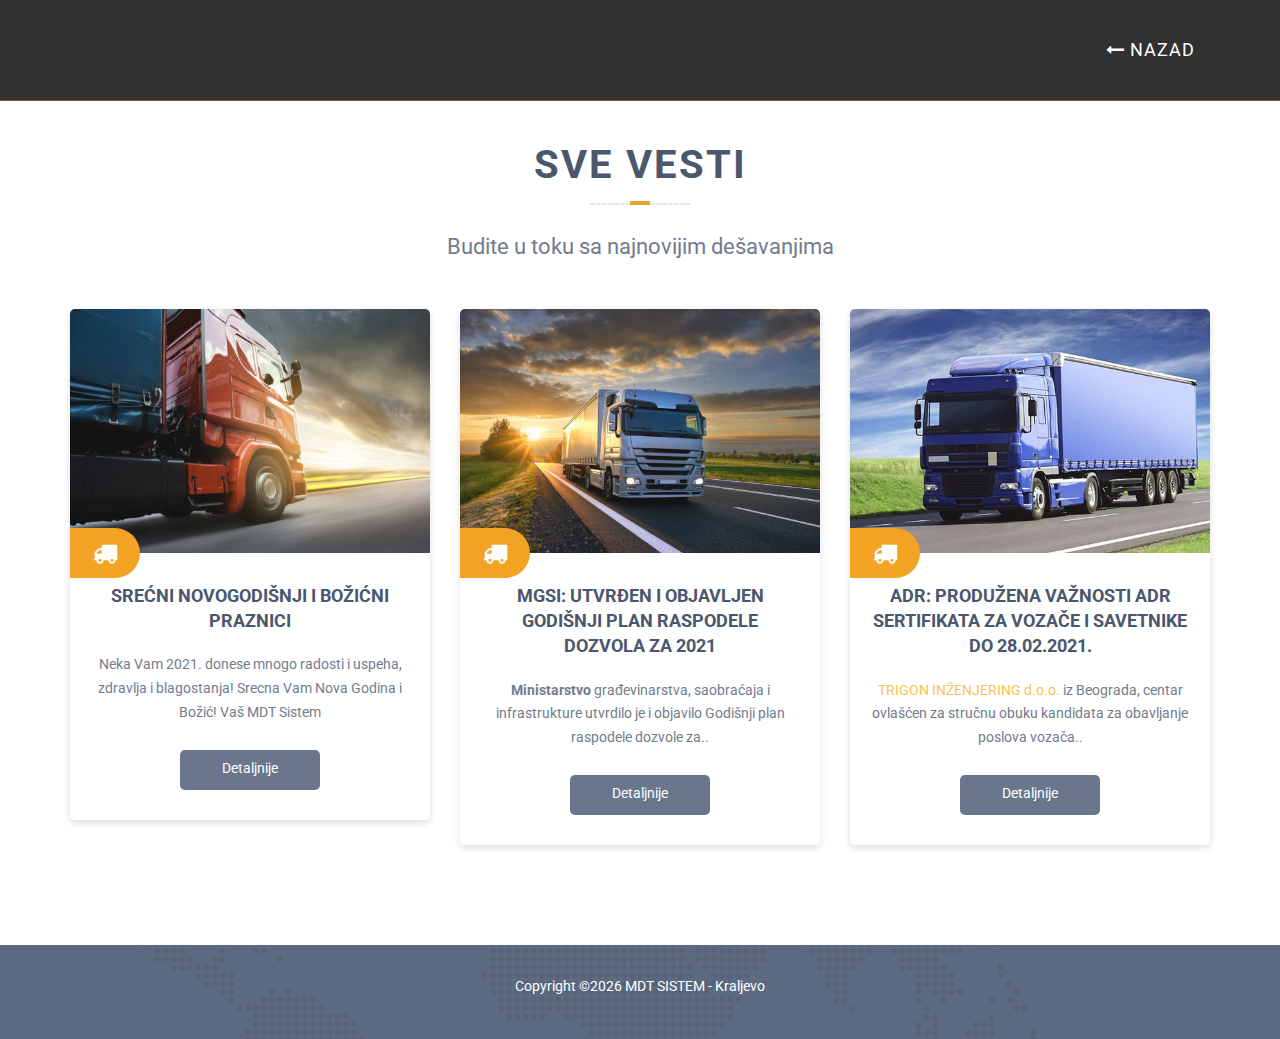
==== all-news.html @ e89e220d "Zezanje sa vestima" ====
<!doctype html>
<!--[if lt IE 7]>      <html class="no-js lt-ie9 lt-ie8 lt-ie7" lang=""> <![endif]-->
<!--[if IE 7]>         <html class="no-js lt-ie9 lt-ie8" lang=""> <![endif]-->
<!--[if IE 8]>         <html class="no-js lt-ie9" lang=""> <![endif]-->
<!--[if gt IE 8]><!-->
<html class="no-js" lang="en">
<!--<![endif]-->

<head>
    <!--====== USEFULL META ======-->
    <meta charset="UTF-8">
    <meta http-equiv="X-UA-Compatible" content="IE=edge">
    <meta name="viewport" content="width=device-width, initial-scale=1">
    <meta name="description" content="Transportation & Agency Template is a simple Smooth transportation and Agency Based Template" />
    <meta name="keywords" content="Portfolio, Agency, Onepage, Html, Business, Blog, Parallax" />

    <!--====== TITLE TAG ======-->
    <title>Carries HTML5 Business Template</title>

    <!--====== FAVICON ICON =======-->
    <link rel="shortcut icon" type="image/ico" href="img/favicon.png" />

    <!--====== STYLESHEETS ======-->
    <link rel="stylesheet" href="css/normalize.css">
    <link rel="stylesheet" href="css/animate.css">
    <link rel="stylesheet" href="css/stellarnav.min.css">
    <link rel="stylesheet" href="css/owl.carousel.css">
    <link href="css/bootstrap.min.css" rel="stylesheet">
    <link href="css/font-awesome.min.css" rel="stylesheet">

    <!--====== MAIN STYLESHEETS ======-->
    <link href="style.css" rel="stylesheet">
    <link href="css/responsive.css" rel="stylesheet">

    <script src="js/vendor/modernizr-2.8.3.min.js"></script>
    <!--[if lt IE 9]>
        <script src="//oss.maxcdn.com/html5shiv/3.7.2/html5shiv.min.js"></script>
        <script src="//oss.maxcdn.com/respond/1.4.2/respond.min.js"></script>
        <![endif]-->
</head>

<body class="single-page">

    <!--[if lt IE 8]>
        <p class="browserupgrade">You are using an <strong>outdated</strong> browser. Please <a href="http://browsehappy.com/">upgrade your browser</a> to improve your experience.</p>
    <![endif]-->

    <!--- PRELOADER -->
    <div class="preeloader">
        <div class="preloader-spinner"></div>
    </div>

    <!--SCROLL TO TOP-->
    <a href="#home" class="scrolltotop"><i class="fa fa-long-arrow-up"></i></a>

    <!--START TOP AREA-->
    <header class="top-area-blog single-page" id="home">
        <!-- <div class="top-area-bg" data-stellar-background-ratio="0.6"></div> -->
        <div class="header-top-area">
            <div class="top-area-bg-gallery" data-stellar-background-ratio="0.6"></div>
        <div class="header-top-area">
            <!--MAINMENU AREA-->
            <div class="mainmenu-area-gallery" id="mainmenu-area">
                <div class="mainmenu-area-bg"></div>
                <nav class="navbar">
                    <div class="container">
                        
                        <div id="main-nav" class="">
                            <ul id="nav" class="nav navbar-nav">
                                
                                <li><a href="index.html#blog"><i class="fa fa-long-arrow-left"></i> Nazad</a>
                                    
                                </li>
                            </ul>
                        </div>
                    </div>
                </nav>
            </div>
            <!--END MAINMENU AREA END-->
        </div>
            
        </div>
        
    </header>
    <!--END TOP AREA-->

    <section id="blog" class="blog-area section-padding">
        <div class="container">
            <div class="row">
                <div class="col-md-6 col-lg-6 col-md-offset-3 col-lg-offset-3 col-sm-12 col-xs-12">
                    <div class="area-title text-center wow fadeIn">
                        <h2>SVE VESTI</h2>
                        <p class="medium-font-size">Budite u toku sa najnovijim dešavanjima</p>
                    </div>
                </div>
            </div>
            <div class="row">
                <div class="col-md-4 col-lg-4 col-sm-6 col-xs-12">
                    <div class="single-blog wow fadeInUp" data-wow-delay="0.2s">
                        <div class="blog-image">
                            <img src="img/blog/kartica-1.jpg" alt="">
                        </div>
                        <div class="blog-details text-center">
                            <div class="blog-meta"><a href="#"><i class="fa fa-truck"></i></a></div>
                            <h3><a href="news1.html">Srećni Novogodišnji i Božićni praznici</a></h3>
                            <p>Neka Vam 2021. donese mnogo radosti i uspeha, zdravlja i blagostanja! Srecna Vam Nova Godina i Božić! Vaš MDT Sistem</p>
                            <a href="news1.html" class="read-more">Detaljnije</a>
                        </div>
                    </div>
                </div>
                <div class="col-md-4 col-lg-4 col-sm-6 col-xs-12">
                    <div class="single-blog wow fadeInUp" data-wow-delay="0.3s">
                        <div class="blog-image">
                            <img src="img/blog/kartica-2.jpg" alt="">
                        </div>
                        <div class="blog-details text-center">
                            <div class="blog-meta"><a href="#"><i class="fa fa-truck"></i></a></div>
                            <h3><a href="news2.html">MGSI: UTVRĐEN I OBJAVLJEN GODIŠNJI PLAN RASPODELE DOZVOLA ZA 2021</a></h3>
                            <p><b>Ministarstvo</b>
                            građevinarstva, saobraćaja i infrastrukture utvrdilo je i objavilo Godišnji plan raspodele dozvole za..</p>
                            <a href="news2.html" class="read-more">Detaljnije</a>
                        </div>
                    </div>
                </div>
                <div class="col-md-4 col-lg-4 col-sm-12 col-xs-12">
                    <div class="single-blog wow fadeInUp" data-wow-delay="0.4s">
                        <div class="blog-image">
                            <img src="img/blog/blog_3.jpg" alt="">
                        </div>
                        <div class="blog-details text-center">
                            <div class="blog-meta"><a href="#"><i class="fa fa-truck"></i></a></div>
                            <h3><a href="news3.html">ADR: PRODUŽENA VAŽNOSTI ADR SERTIFIKATA ZA VOZAČE I SAVETNIKE DO 28.02.2021.</a></h3>
                            <p><p><a href="https://www.trigoning.rs/?page=novosti" style="color: #f8c045;">TRIGON INŽENJERING d.o.o.</a> iz Beograda, centar ovlašćen za stručnu obuku kandidata 
                            za obavljanje poslova vozača..</p>
                            <a href="news3.html" class="read-more">Detaljnije</a>
                        </div>
                    </div>
                </div>
            </div>

        </div>
    </section>

    <!--FOOTER AREA-->
    <div class="footer-area dark-bg">
        <div class="footer-area-bg"></div>
        
        <div class="footer-copyright-area">
            <div class="container">
                <div class="row">
                    <div class="col-md-12 col-lg-12 col-sm-12 col-xs-12">
                        <div class="text-center">
                            <!-- Link back to Colorlib can't be removed. Template is licensed under CC BY 3.0. -->
                            <p>Copyright &copy;<script>document.write(new Date().getFullYear());</script> MDT SISTEM - Kraljevo</p>
                            <!-- Link back to Colorlib can't be removed. Template is licensed under CC BY 3.0. -->
                        </div>
                    </div>
                    
                </div>
            </div>
        </div>
    </div>
    <!--FOOER AREA END-->

    <!--====== SCRIPTS JS ======-->
    <script src="js/vendor/jquery-1.12.4.min.js"></script>
    <script src="js/vendor/bootstrap.min.js"></script>

    <!--====== PLUGINS JS ======-->
    <script src="js/vendor/jquery.easing.1.3.js"></script>
    <script src="js/vendor/jquery-migrate-1.2.1.min.js"></script>
    <script src="js/vendor/jquery.appear.js"></script>
    <script src="js/owl.carousel.min.js"></script>
    <script src="js/stellar.js"></script>
    <script src="js/wow.min.js"></script>
    <script src="js/stellarnav.min.js"></script>
    <script src="js/contact-form.js"></script>
    <script src="js/jquery.sticky.js"></script>

    <!--===== ACTIVE JS=====-->
    <script src="js/main.js"></script>
</body>

</html>
---- css/stellarnav.min.css ----
.stellarnav,.stellarnav li{position:relative;line-height:normal}.stellarnav{width:100%;z-index:9900}.stellarnav ul{margin:0;padding:0;text-align:center}.stellarnav li{list-style:none;display:block;margin:0;padding:0;vertical-align:middle}.stellarnav li a{padding:15px;display:block;text-decoration:none;color:#777;font-size:inherit;font-family:inherit;box-sizing:border-box;-webkit-transition:all .3s ease-out;-moz-transition:all .3s ease-out;transition:all .3s ease-out}.stellarnav>ul>li{display:inline-block}.stellarnav>ul>li>a{padding:20px 40px}.stellarnav ul ul{top:auto;width:220px;position:absolute;z-index:9900;text-align:left;display:none;background:#ddd}.stellarnav li li{display:block}.stellarnav ul ul ul{top:0;left:220px}.stellarnav>ul>li:hover>ul>li:hover>ul{opacity:1;visibility:visible;top:0}.stellarnav>ul>li.drop-left>ul{right:0}.stellarnav li.drop-left ul ul{left:auto;right:220px}.stellarnav.light,.stellarnav.light ul ul{background:rgba(255,255,255,1)}.stellarnav.light li a{color:#000}.stellarnav.light .call-btn-mobile,.stellarnav.light .close-menu,.stellarnav.light .location-btn-mobile,.stellarnav.light .menu-toggle{color:rgba(0,0,0,1)}.stellarnav.dark,.stellarnav.dark ul ul{background:rgba(0,0,0,1)}.stellarnav.dark li a{color:#FFF}.stellarnav.dark .call-btn-mobile,.stellarnav.dark .close-menu,.stellarnav.dark .location-btn-mobile,.stellarnav.dark .menu-toggle{color:rgba(255,255,255,1)}.stellarnav.fixed{position:fixed;width:100%;top:0;left:0;z-index:9999}body.stellarnav-noscroll-x{overflow-x:hidden}.stellarnav li.has-sub>a:after{content:'\f0d7';font-family:FontAwesome;margin-left:10px}.stellarnav li li.has-sub>a:after{content:'\f0da';font-family:FontAwesome;margin-left:10px}.stellarnav li.drop-left li.has-sub>a:after{float:left;content:'\f0d9';font-family:FontAwesome;margin-right:10px}.stellarnav.hide-arrows li li.has-sub>a:after,.stellarnav.hide-arrows li.drop-left li.has-sub>a:after,.stellarnav.hide-arrows li.has-sub>a:after{display:none}.stellarnav .dd-toggle{display:none;position:absolute;top:0;right:0;padding:0;width:48px;height:48px;text-align:center;z-index:9999;border:0}.stellarnav .dd-toggle i{position:absolute;margin:auto;top:33%;left:0;right:0;-webkit-transition:transform .3s ease-out;-moz-transition:transform .3s ease-out;transition:transform .3s ease-out}.stellarnav.mobile>ul>li>a.dd-toggle{padding:0}.stellarnav li.call-btn-mobile,.stellarnav li.location-btn-mobile{display:none}.stellarnav li.open>a.dd-toggle i{-webkit-transform:rotate(135deg);-ms-transform:rotate(135deg);-o-transform:rotate(135deg);transform:rotate(135deg)}.stellarnav .call-btn-mobile,.stellarnav .close-menu,.stellarnav .location-btn-mobile,.stellarnav .menu-toggle{display:none;text-transform:uppercase;text-decoration:none;color:#777;padding:15px;box-sizing:border-box}.stellarnav .full{width:100%}.stellarnav .half{width:50%}.stellarnav .third{width:33%;text-align:center}.stellarnav .location-btn-mobile.third{text-align:center}.stellarnav .location-btn-mobile.half{text-align:right}.stellarnav.light .half,.stellarnav.light .third{border-left:1px solid rgba(0,0,0,.15)}.stellarnav.light.left .half,.stellarnav.light.left .third,.stellarnav.light.right .half,.stellarnav.light.right .third{border-bottom:1px solid rgba(0,0,0,.15)}.stellarnav.light .half:first-child,.stellarnav.light .third:first-child{border-left:0}.stellarnav.dark .half,.stellarnav.dark .third{border-left:1px solid rgba(255,255,255,.15)}.stellarnav.dark.left .half,.stellarnav.dark.left .third,.stellarnav.dark.right .half,.stellarnav.dark.right .third{border-bottom:1px solid rgba(255,255,255,.15)}.stellarnav.dark.left .menu-toggle,.stellarnav.dark.right .menu-toggle,.stellarnav.light.left .menu-toggle,.stellarnav.light.right .menu-toggle{border-bottom:0}.stellarnav.dark .half:first-child,.stellarnav.dark .third:first-child{border-left:0}.stellarnav.mobile,.stellarnav.mobile.fixed{position:static}.stellarnav.mobile ul{position:relative;display:none;text-align:left;background:rgba(221,221,221,1)}.stellarnav.mobile.active>ul,.stellarnav.mobile>ul>li{display:block}.stellarnav.mobile.active{padding-bottom:0}.stellarnav.mobile>ul>li>a{padding:15px}.stellarnav.mobile ul ul{position:relative;opacity:1;visibility:visible;width:auto;display:none;-moz-transition:none;-webkit-transition:none;-o-transition:color 0 ease-in;transition:none}.stellarnav.mobile ul ul ul{left:auto;top:auto}.stellarnav.mobile li.drop-left ul ul{right:auto}.stellarnav.mobile li a{border-bottom:1px solid rgba(255,255,255,.15)}.stellarnav.mobile li.has-sub a{padding-right:50px}.stellarnav.mobile>ul{border-top:1px solid rgba(255,255,255,.15)}.stellarnav.mobile.light li a{border-bottom:1px solid rgba(0,0,0,.15)}.stellarnav.mobile.light>ul{border-top:1px solid rgba(0,0,0,.15)}.stellarnav.mobile li a.dd-toggle,.stellarnav.mobile.light li a.dd-toggle{border:0}.stellarnav.mobile .call-btn-mobile,.stellarnav.mobile .close-menu,.stellarnav.mobile .dd-toggle,.stellarnav.mobile .location-btn-mobile,.stellarnav.mobile .menu-toggle{display:inline-block}.stellarnav.mobile li.call-btn-mobile{border-right:1px solid rgba(255,255,255,.1);box-sizing:border-box}.stellarnav.mobile li.call-btn-mobile,.stellarnav.mobile li.location-btn-mobile{display:inline-block;width:50%;text-transform:uppercase;text-align:center}.stellarnav.mobile li.call-btn-mobile.full,.stellarnav.mobile li.location-btn-mobile.full{display:block;width:100%;text-transform:uppercase;border-right:0;text-align:left}.stellarnav.mobile li.call-btn-mobile i,.stellarnav.mobile li.location-btn-mobile i{margin-right:5px}.stellarnav.mobile.light ul{background:rgba(255,255,255,1)}.stellarnav.mobile.dark ul{background:rgba(0,0,0,1)}.stellarnav.mobile.dark ul ul{background:rgba(255,255,255,.08)}.stellarnav.mobile.light li.call-btn-mobile{border-right:1px solid rgba(0,0,0,.1)}.stellarnav.mobile.top{position:absolute;width:100%;top:0;left:0;z-index:9999}.stellarnav.mobile li li.has-sub>a:after,.stellarnav.mobile li.drop-left li.has-sub>a:after,.stellarnav.mobile li.has-sub>a:after{display:none}.stellarnav.mobile.left>ul,.stellarnav.mobile.right>ul{position:absolute;top:0;bottom:0;width:100%;max-width:280px;overflow-x:hidden;overflow-y:auto;-webkit-overflow-scrolling:touch}.stellarnav.mobile.right>ul{right:0}.stellarnav.mobile.left .close-menu,.stellarnav.mobile.right .close-menu{display:inline-block;text-align:right}.stellarnav.mobile.left>ul{left:0}.stellarnav.mobile.left .call-btn-mobile.half,.stellarnav.mobile.left .call-btn-mobile.third,.stellarnav.mobile.left .close-menu.half,.stellarnav.mobile.left .close-menu.third,.stellarnav.mobile.left .location-btn-mobile.half,.stellarnav.mobile.left .location-btn-mobile.third,.stellarnav.mobile.right .call-btn-mobile.half,.stellarnav.mobile.right .call-btn-mobile.third,.stellarnav.mobile.right .close-menu.half,.stellarnav.mobile.right .close-menu.third,.stellarnav.mobile.right .location-btn-mobile.half,.stellarnav.mobile.right .location-btn-mobile.third{text-align:center}.stellarnav.mobile.left .menu-toggle.half,.stellarnav.mobile.left .menu-toggle.third,.stellarnav.mobile.right .menu-toggle.half,.stellarnav.mobile.right .menu-toggle.third{text-align:left}.stellarnav.mobile.left .close-menu.third span,.stellarnav.mobile.right .close-menu.third span{display:none}@media only screen and (max-width :768px){.stellarnav{overflow:hidden;display:block}.stellarnav ul{position:relative;display:none}}@media only screen and (max-width :420px){.stellarnav.mobile .call-btn-mobile.third span,.stellarnav.mobile .location-btn-mobile.third span{display:none}}
---- style.css ----
/*--------------------------------------------------------------------------------------
Theme Name: Carries
Theme URI: http://devitfamily.com
Author URI: http://devitfamily.com
Description: 100% Responsive, Highly Customizable, SEO Friendly transportation and Agency Based Template using Twitter Bootstrap Latest, Search Engine Friendly.
Author: OCREATES
Version: 1.0
----------------------------------------------------------------------------------------
   1. BASE CSS
    2. TOP AREA
        2.1. SEARCH AND LANGUAGE
        2.2 MAINMENU AREA
        2.3 WELCOME TEXT AREA
        2.4 WELCOME SLIDER AREA
    3. BLOG AREA
    4. ABOUT AREA
    5. SERVICE AREA
    6. SERVIE BOTTOM AREA
    7. PROMO AREA
    8. PROMO BOTTOM AREA
    9. TESTMONIAL AREA
    10. FOOTER AREA
    11. FAQS AREA
    12. ABOUT DETAILS CONTENT AREA
    13. REPORT AREA
    14. TEAM AERA
    15. SERVICE TWO 
    16. SERVICE THREE
    17. CONTACT AREA
    18. FOOTER AREA
    19. SCROLL TO TOP
    20. WELCOME SLIDER AREA
    21. BLOG PAGE
    22. SERVICE PAGE
    23. 404 ERROR PAGE
----------------------------------------------------------------------------------------*/

/*--------------------
   1. BASE CSS
----------------------*/

@import url('https://fonts.googleapis.com/css?family=Roboto:400,500,500i,700');
.color-1 {
    color: #1a1a1a;
}

.bold {
    font-weight: bold;
}

.alignleft {
    float: left;
    margin-right: 15px;
}

.alignright {
    float: right;
    margin-left: 15px;
}

.aligncenter {
    display: block;
    margin: 0 auto 15px;
}

a {
    -webkit-transition: 0.3s;
    transition: 0.3s;
}

a:focus,
a:hover {
    outline: 0 solid;
    text-decoration: none;
}

ul,
ol {
    margin: 0;
    padding: 0;
    list-style: none;
}

button:focus {
    outline: 0;
}

img {
    max-width: 100%;
    height: auto;
}

h1,
h2,
h3,
h4,
h5,
h6 {
    color: #3c4a62;
    margin: 0 0 15px;
    font-weight: 700;
    line-height: 1.4em;
    text-transform: uppercase;
    position: relative;
}

h2 {
    font-size: 36px;
}

html,
body {
    height: 100%
}

body {
    font-family: 'Roboto', sans-serif;
    font-size: 14px;
    line-height: 1.7em;
    font-weight: 400;
    color: #687284;
}

a:hover,
a:focus {
    text-decoration: none;
    outline: 0;
}

a {
    color: #5d6b82;
}

.fix {
    overflow: hidden;
}

.relative {
    position: relative;
    overflow: hidden;
}

.absulute {
    position: absolute;
}

.v-center {
    position: absolute;
    left: 0;
    top: 50%;
    -webkit-transform: translateY(-50%);
    transform: translateY(-50%);
}

.content-center {
    -webkit-box-align: center;
    -ms-flex-align: center;
    align-items: center;
    display: -webkit-box;
    display: -ms-flexbox;
    display: flex;
    -webkit-box-orient: vertical;
    -webkit-box-direction: normal;
    -ms-flex-direction: column;
    flex-direction: column;
    height: 100%;
    -webkit-box-pack: center;
    -ms-flex-pack: center;
    justify-content: center;
    left: 0;
    position: absolute;
    top: 0;
    width: 100%;
}

.flex-v-center {
    display: -webkit-box;
    display: -ms-flexbox;
    display: flex;
    -webkit-box-align: center;
    -ms-flex-align: center;
    align-items: center;
}

.social-bookmark li {
    display: inline;
}

.social-bookmark li a {
    background: #d7d7d7 none repeat scroll 0 0;
    border-radius: 50%;
    color: #fff;
    display: inline-block;
    font-size: 16px;
    height: 40px;
    margin: 0 2px;
    padding-top: 9px;
    text-align: center;
    width: 40px;
}

.social-bookmark li a:hover {
    background: #f39c12 none repeat scroll 0 0;
    color: #fff;
}

.inline li {
    display: inline;
}

.inline-block li {
    display: inline-block;
    padding: 5px 15px;
}

.navbar-toggle {
    border: 2px solid #f39c12;
    border-radius: 0;
}

.navbar-toggle .icon-bar {
    background: #f39c12 none repeat scroll 0 0;
}

.no-margin {
    margin: 0;
}

.margin-top-small {
    margin-top: 100px;
}

.margin-top-20 {
    margin-top: 20px;
}

.no-padding {
    padding: 0;
}

.border {
    border: 1px solid #ddd;
}

.border-left {
    border-left: 1px solid #ddd;
}

.border-right {
    border-right: 1px solid #ddd;
}

.border-top {
    border-top: 1px solid #ddd;
}

.border-bottom {
    border-bottom: 1px solid #ddd;
}


/* Remove Chrome Input Field's Unwanted Yellow Background Color */

input:-webkit-autofill,
input:-webkit-autofill:hover,
input:-webkit-autofill:focus {
    -webkit-box-shadow: 0 0 0px 1000px white inset !important;
    box-shadow: 0 0 0px 1000px white inset !important;
}

.area-title {
    margin-bottom: 50px;
    position: relative;
}

.area-title h2 {
    display: inline-block;
    font-size: 40px;
    letter-spacing: 2px;
    line-height: 1;
    margin-bottom: 30px;
    padding-bottom: 20px;
    position: relative;
    text-transform: uppercase;
}

.area-title h2::before,
.area-title h2::after {
    background: rgba(0, 0, 0, 0) url("img/title-border.png") repeat scroll 0 0;
    bottom: 0;
    content: "";
    height: 2px;
    left: 50%;
    position: absolute;
    -webkit-transform: translateX(-50%);
    transform: translateX(-50%);
    width: 100px;
}

.area-title h2::after {
    background: #f39c12 none repeat scroll 0 0;
    height: 4px;
    width: 20px;
}

.section-padding {
    padding: 100px 0;
}

.padding-top {
    padding-top: 100px;
}

.padding-bottom {
    padding-bottom: 100px;
}

.padding-100-70 {
    padding-top: 100px;
    padding-bottom: 70px;
}

.padding-100-50 {
    padding-top: 100px;
    padding-bottom: 50px;
}

.gray-bg {
    background: #f7f9fc;
}

.deep-gray-bg {
    background: #eff1ff;
}

.dark-bg {
    background: #5d6b82;
    color: #ffffff;
}

.red-bg {
    background: #f39c12;
    color: #ffffff;
}

.blue-bg {
    background: #0083ff;
    color: #ffffff;
}

.soft-blue-bg {
    background: #7db9e8;
    color: #ffffff;
}

.dark-bg .area-title h2 {
    color: #ffffff;
}

.medium-font-size {
    font-size: 22px;
}

/*--------------------------
    2. TOP AREA
---------------------------*/

.top-area {
    height: 100%;
    position: relative;
    width: 100%;
}

.top-area-blog {
    height: 5%;
    position: relative;
    width: 100%;
}

.top-area-bg {
    background: rgba(0, 0, 0, 0) url("img/slider/slide_1.jpg") no-repeat scroll center center / cover;
    height: 100%;
    left: 0;
    position: absolute;
    top: 0;
    width: 100%;
}

.top-area-bg::after {
    background: #3c4147;
    content: "";
    height: 100%;
    left: 0;
    opacity: 0.9;
    position: absolute;
    top: 0;
    width: 100%;
}

.top-area-bg-gallery {
    /* background: rgba(0, 0, 0, 0) url("img/slider/slide_1.jpg") no-repeat scroll center center / cover; */
    background: #fff;
    height: 150%;
    left: 0;
    position: absolute;
    top: 0;
    width: 100%;
}

.top-area-bg-gallery::after {
    /* background: #3c4147; */
    background: #fff;
    content: "";
    height: 100%;
    left: 0;
    opacity: 0.9;
    position: absolute;
    top: 0;
    width: 100%;
}

/*---------------------------------
    2.1. SEARCH AND LANGUAGE
----------------------------------*/

.search-and-language-bar {
    margin-left: 20px;
    margin-top: 30px;
    position: relative;
    -webkit-transition: all 0.3s ease 0s;
    transition: all 0.3s ease 0s;

}

.is-sticky .search-and-language-bar {
    margin-top: 10px;
}

.search-and-language-bar ul li {
    color: #fff;
    cursor: pointer;
    display: inline-block;
    line-height: 1;
    padding: 10px;
}

.search-and-language-bar ul li a {
    color: #fff;
    display: block;
}

.search-box {
    position: relative;
}

.search-form {
    background: #fff none repeat scroll 0 0;
    border-radius: 5px;
    top: 72px;
    height: 60px;
    position: absolute;
    right: 0;
    width: 280px;
    display: none;
}

.is-sticky .search-form {
    top: 50px;
}

.search-form input {
    background: rgba(0, 0, 0, 0) none repeat scroll 0 center;
    border: 1px solid #f39c12;
    color: #333;
    height: 40px;
    left: 11px;
    padding: 10px;
    position: absolute;
    top: 10px;
    width: 77%;
}

.search-form button {
    background: transparent none repeat scroll 0 0;
    border: 1px solid #f39c12;
    color: #f39c12;
    font-size: 20px;
    height: 40px;
    padding: 7px 12px;
    position: absolute;
    right: 10px;
    top: 10px;
    -webkit-transition: all 0.3s ease 0s;
    transition: all 0.3s ease 0s;
}

.search-form button:hover {
    background: #f39c12 none repeat scroll 0 0;
    color: #fff;
}

.select-language select {
    background: #fff;
    border: 0 none;
    color: #333;
    -webkit-appearance: none;
    -moz-appearance: none;
    appearance: none;
    position: relative;
}

/*---------------------------------
    2.2 MAINMENU AREA
-----------------------------------*/

.header-top-area {
    left: 0;
    position: absolute;
    top: 0;
    width: 100%;
    z-index: 999;
}

.mainmenu-area {
    border-bottom: 1px solid rgba(243, 156, 18, .4);
    position: relative;
    -webkit-transition: all 0.3s ease 0s;
    transition: all 0.3s ease 0s;
    z-index: 9999;
}

.mainmenu-area-gallery {
    border-bottom: 1px solid rgba(243, 156, 18, .4);
    position: relative;
    -webkit-transition: all 0.3s ease 0s;
    transition: all 0.3s ease 0s;
    z-index: 9999;
    background: #212121;
}

.navbar-header {
    margin-top: 14px;
    -webkit-transition: all 0.3s ease 0s;
    transition: all 0.3s ease 0s;
}

.navbar {
    border-bottom: 0 none;
    border-top: 0 none;
    margin-bottom: 0;
}

.navbar-brand > img {
    -webkit-transition: all 0.3s ease 0s;
    transition: all 0.3s ease 0s;
}

.is-sticky .navbar-brand > img {
    max-width: 80%;
}

ul#nav {
    float: right;
    -webkit-transition: 0.3s;
    transition: 0.3s;
}

ul#nav li a {
    background: rgba(0, 0, 0, 0) none repeat scroll 0 0;
    color: #ffffff;
    letter-spacing: 1px;
    padding: 40px 15px;
    text-transform: uppercase;
    -webkit-transition: all 0.3s ease 0s;
    transition: all 0.3s ease 0s;
}

ul#nav li a:hover,
ul#nav li.active a {
    color: #f39c12;
}

.is-sticky ul#nav li a {
    padding: 20px 15px;
    color: #ffffff;
}

.is-sticky ul#nav li a:hover,
.is-sticky ul#nav li.active a {
    color: #f39c12;
}

.is-sticky .navbar-header {
    margin-top: -2px;
}

.is-sticky .mainmenu-area {
    background: #212121;
    -webkit-box-shadow: 0 0 4px rgba(0, 0, 0, 0.14), 0 4px 8px rgba(0, 0, 0, 0.28);
    box-shadow: 0 0 4px rgba(0, 0, 0, 0.14), 0 4px 8px rgba(0, 0, 0, 0.28);
    z-index: 99999;
}

.menu-toggle.full {
    border: 1px solid;
    height: 40px;
    letter-spacing: 2px;
    padding-top: 8px;
    position: absolute;
    right: 15px;
    text-align: center;
    top: 20px;
    width: 110px;
    color: #f39c12 !important;
}

.is-sticky .menu-toggle.full {
    top: 8px;
}

ul#nav li ul a,
.is-sticky ul#nav li ul a {
    border-bottom: 1px solid #1a1a1a;
    padding: 10px;
    padding-left: 15px;
}

/*-----------------------------------
    2.3 WELCOME TEXT AREA
-------------------------------------*/

.welcome-area {
    color: #ffffff;
    -webkit-box-align: end;
    -ms-flex-align: end;
    align-items: flex-end;
    display: -webkit-box;
    display: -ms-flexbox;
    display: flex;
    -webkit-box-orient: vertical;
    -webkit-box-direction: normal;
    -ms-flex-direction: column;
    flex-direction: column;
    height: 100%;
    -webkit-box-pack: center;
    -ms-flex-pack: center;
    justify-content: center;
    padding-top: 100px;
    width: 100%;
}

.welcome-text h1 {
    color: #ffffff;
    font-size: 60px;
    letter-spacing: 5px;
    line-height: 1.3;
    margin-bottom: 30px;
    text-transform: uppercase;
}

.welcome-text p {
    color: #ffffff;
    font-size: 30px;
    /* letter-spacing: 5px; */
    line-height: 1.3;
    margin-bottom: 30px;
    /* text-transform: uppercase; */
}

.welcome-text h4 {
    font-size: 20px;
    letter-spacing: 8px;
    text-transform: uppercase;
}

.home-button {
    margin-top: 60px;
    height: auto !important;
}

.home-button a {
    border: 2px solid;
    border-radius: 3px;
    color: #fff;
    letter-spacing: 2px;
    padding: 12px 30px;
    text-transform: uppercase;
}

.home-button a:last-child {
    margin-left: 20px;
}

.home-button a:hover {
    background: #f39c12 none repeat scroll 0 0;
    border-color: #f39c12;
    color: #ffffff;
}

.home-mockup > img {
    max-width: 50%;
}

/*------------------------------
    2.4 WELCOME SLIDER AREA
--------------------------------*/

.welcome-slider-area {
    height: 100%;
    position: relative;
    z-index: 9;
}

.welcome-slider-area.owl-carousel div:not(.owl-controls) {
    height: 100%;
}

.welcome-single-slide {
    z-index: 9;
    position: relative;
}

.welcome-single-slide:before {
    background: #3c4147;
    content: "";
    height: 100%;
    left: 0;
    opacity: 0.7;
    position: absolute;
    top: 0;
    width: 100%;
    z-index: -1;
}

.welcome-slider-area .welcome-text {
    color: #FFFFFF;
    -webkit-box-align: center;
    -ms-flex-align: center;
    align-items: center;
    display: -webkit-box;
    display: -ms-flexbox;
    display: flex;
    -webkit-box-orient: vertical;
    -webkit-box-direction: normal;
    -ms-flex-direction: column;
    flex-direction: column;
    -webkit-box-pack: center;
    -ms-flex-pack: center;
    justify-content: center;
    padding-top: 100px;
}

.welcome-text h4 {
    margin-bottom: 30px;
}

.welcome-text h2 {
    color: #fff;
    line-height: 1;
    margin-bottom: 30px;
}

.welcome-slider-area.home-button {
    height: auto !important;
}

.owl-item.active .welcome-single-slide .welcome-text h1 {
    -webkit-animation: 1s ease 0.5s normal both 1 running fadeInUp;
    animation: 1s ease 0.5s normal both 1 running fadeInUp;
}

.owl-item.active .welcome-single-slide .welcome-text p {
    -webkit-animation: 1s ease 0.8s normal both 1 running fadeInUp;
    animation: 1s ease 0.8s normal both 1 running fadeInUp;
}

.owl-item.active .welcome-single-slide .home-button {
    -webkit-animation: 1s ease 1s normal both 1 running fadeInUp;
    animation: 1s ease 1s normal both 1 running fadeInUp;
}

.slider-bg-one {
    background: url(img/slider/slide_1.jpg) no-repeat scroll center center / cover;
}

.slider-bg-two {
    background: url(img/slider/slide_2.jpg) no-repeat scroll center center / cover;
}

.slider-bg-three {
    background: url(img/slider/slide_3.jpg) no-repeat scroll center center / cover;
}

.welcome-slider-area.owl-carousel .owl-nav > div {
    background: #fff none repeat scroll 0 0;
    display: inline-block;
    font-size: 30px;
    height: 40px;
    margin: 0 5px;
    padding-top: 5px;
    text-align: center;
    -webkit-transition: all 0.3s ease 0s;
    transition: all 0.3s ease 0s;
    width: 40px;
}

.welcome-slider-area.owl-carousel .owl-controls {
    bottom: 7%;
    position: absolute;
    right: 8.4%;
}

.welcome-slider-area.owl-carousel .owl-nav > div:hover {
    background: #f39c12 none repeat scroll 0 0;
    color: #fff;
}

/* ----------------------------
    3. BLOG AREA
------------------------------ */

.single-blog {
    border-radius: 5px;
    -webkit-box-shadow: 0 3px 7px #ddd;
    box-shadow: 0 3px 7px #ddd;
    overflow: hidden;
}

.blog-details {
    background: #fff none repeat scroll 0 0;
    padding: 30px 20px;
    position: relative;
}

.blog-meta {
    background: #f39c12 none repeat scroll 0 0;
    border-radius: 0 50px 50px 0;
    font-size: 24px;
    height: 50px;
    left: 0;
    position: absolute;
    text-align: center;
    top: -25px;
    width: 70px;
}

.blog-meta a {
    color: #fff;
    display: block;
    height: 100%;
    padding-top: 13px;
    width: 100%;
}

.blog-details h3 {
    font-size: 18px;
    margin-bottom: 20px;
    text-transform: uppercase;
}

.read-more {
    background: #5d6b82 none repeat scroll 0 0;
    border-radius: 5px;
    color: #fff;
    display: inline-block;
    height: 40px;
    margin-top: 15px;
    padding: 7px 25px;
    text-align: center;
    width: 140px;
}

.read-more:hover,
.read-more:focus {
    background: #f39c12;
    color: #fff;
}

.all-news {
    background: #5d6b82 none repeat scroll 0 0;
    border-radius: 5px;
    color: #fff;
    display: inline-block;
    height: 40px;
    margin-top: 15px;
    padding: 7px 25px;
    text-align: center;
    width: 200px;
    border: solid #f39c12 2px;
}

.all-news:hover,
.all-news:focus {
    background: #f39c12;
    color: #fff;
}

.blog-details h3 a {
    color: #3c4a62;
}

.blog-details h3 a:hover,
.blog-details h3 a:focus {
    color: #f39c12;
}

/* ----------------------------
    4. ABOUT AREA
------------------------------ */

.quote-form-area {
    background: #eef1f5 none repeat scroll 0 0;
    padding: 30px 20px;
}

.quote-form input {
    margin-bottom: 10px;
}

.quote-form .width-full input {
    border: 0 none;
    padding: 10px;
    width: 100%;
}

.quote-form .width-half input {
    border: 0 none;
    padding: 10px;
    width: 47%;
}

.quote-form textarea {
    border: 0 none;
    height: 120px;
    margin-bottom: 10px;
    padding: 10px;
    width: 100%;
}


.quote-form button {
    background: #5d6b82 none repeat scroll 0 0;
    border: 0 none;
    border-radius: 5px;
    color: #fff;
    letter-spacing: 2px;
    padding: 10px 20px;
    text-transform: uppercase;
    -webkit-transition: all 0.3s ease 0s;
    transition: all 0.3s ease 0s;
}

.quote-form button:hover {
    background: #f39c12;
    color: #fff;
}

.about-content h2 {
    margin-bottom: 30px;
}

.about-content a {
    display: inline-block;
    margin-top: 20px;
}

.about-content a:hover {
    color: #f39c12;
}

.about-content a i {
    -webkit-transition: 0.3s;
    transition: 0.3s;
}

.about-content a:hover i {
    padding-left: 10px;
}

.about-count {
    margin-top: 80px;
}

.single-about-count {
    background: #fff none repeat scroll 0 0;
    float: left;
    padding: 30px 20px 20px;
    text-align: center;
    text-transform: capitalize;
    width: 33.33%;
}

.single-about-count h4 {
    color: #f39c12;
    font-size: 24px;
    font-weight: 800;
}

#about p, li, i {
    font-size: 18px;
}

/* -----------------------------
    5. SERVICE AREA
------------------------------- */

.service-content h2 {
    font-size: 32px;
    margin-bottom: 30px;
    padding-bottom: 15px;
    position: relative;
}

.service-content h2::after {
    border-bottom: 1px dashed rgb(243, 156, 18);
    bottom: 0;
    content: "";
    height: 1px;
    left: 0;
    position: absolute;
    width: 50px;
}

.service-catalouge-content-area {
    background: rgba(0, 0, 0, 0) url("img/service/service-cargo-bg.png") no-repeat scroll center center / contain;
    position: relative;
}

.catalouge-content {
    background: rgba(243, 156, 18, 0.9) none repeat scroll 0 0;
    color: #fff;
    padding: 30px;
}

.catalouge-content h3 {
    color: #fff;
    margin-bottom: 30px;
    padding-bottom: 15px;
    position: relative;
}

.catalouge-content h3::after {
    border-bottom: 1px dashed;
    bottom: 0;
    content: "";
    height: 2px;
    left: 0;
    position: absolute;
    width: 50px;
}

.catalouge-content .read-more:hover,
.catalouge-content .read-more:focus {
    background: #fff none repeat scroll 0 0;
    color: #f39c12;
}

.catalouge-content ul {
    margin-top: 40px;
}

.catalouge-content ul li {
    margin-bottom: 15px;
}

.catalouge-content ul li i {
    margin-right: 15px;
}

/* ---------------------------
    6. SERVIE BOTTOM AREA
----------------------------- */

.service-bottom-area {
    position: relative;
}

.service-bottom-area-bg {
    background: rgba(0, 0, 0, 0) url("img/service/service-area-bg.jpg") repeat scroll 0 0;
    height: 100%;
    left: 0;
    position: absolute;
    top: 0;
    width: 100%;
}

.service-bottom-area-bg::after {
    background: #f5f7f9 none repeat scroll 0 0;
    content: "";
    height: 100%;
    position: absolute;
    right: 0;
    top: 0;
    width: 50%;
}

.single-service {
    margin-bottom: 50px;
    padding-left: 80px;
    position: relative;
}

.service-list .single-service:last-child {
    margin-bottom: 0;
}

.service-icon-hexagon {
    left: -43px;
    position: absolute;
    top: -25px;
}

.hex {
    background: #f5f7f9 none repeat scroll 0 0;
    border-radius: 1em / 3.5em;
    display: inline-block;
    height: 5.2em;
    margin: 1em 4.61538em 1em auto;
    position: relative;
    -webkit-transform: rotate(-90deg);
    transform: rotate(-90deg);
    -webkit-transition: all 150ms ease-in-out 0s;
    transition: all 150ms ease-in-out 0s;
    width: 4em;
}

.hex:before,
.hex:after {
    position: absolute;
    width: inherit;
    height: inherit;
    border-radius: inherit;
    background: inherit;
    content: '';
}

.hex:before {
    -webkit-transform: rotate(60deg);
    transform: rotate(60deg);
}

.hex:after {
    -webkit-transform: rotate(-60deg);
    transform: rotate(-60deg);
}

.service-icon {
    background: #5d6b82 none repeat scroll 0 0;
    bottom: 7px;
    color: #fff;
    font-size: 24px;
    height: 60px;
    padding-top: 18px;
    position: absolute;
    right: 11px;
    text-align: center;
    -webkit-transform: rotate(60deg);
    transform: rotate(60deg);
    -webkit-transition: all 0.3s ease 0s;
    transition: all 0.3s ease 0s;
    width: 34px;
    z-index: 1;
}

.service-icon::before,
.service-icon::after {
    background: #5d6b82 none repeat scroll 0 0;
    content: "";
    height: 100%;
    position: absolute;
    -webkit-transition: all 0.3s ease 0s;
    transition: all 0.3s ease 0s;
    width: 100%;
    z-index: -1;
}

.service-icon::before {
    bottom: 0;
    right: 0;
    -webkit-transform: rotate(60deg);
    transform: rotate(60deg);
}

.service-icon::after {
    bottom: 0;
    right: 0;
    -webkit-transform: rotate(-60deg);
    transform: rotate(-60deg);
}

.service-icon i {
    -webkit-transform: rotate(30deg);
    transform: rotate(30deg);
}

.service-details h4 {
    -webkit-transition: all 0.3s ease 0s;
    transition: all 0.3s ease 0s;
}

.single-service:hover .service-details h4 {
    color: #f39c12;
}

.single-service:hover .service-icon,
.single-service:hover .service-icon::before,
.single-service:hover .service-icon::after {
    background: #f39c12 none repeat scroll 0 0;
}

/* ----------------------------
    7. PROMO AREA
----------------------------- */

.promo-top-area {
    background: rgba(0, 0, 0, 0) url("img/promo/promo_top_bg.png") no-repeat scroll right 5% bottom 50% / 40% auto;
}

.single-promo {
    margin-bottom: 50px;
    padding: 20px 20px 20px 80px;
    position: relative;
}

.promo-area .row > div.col-lg-4 .single-promo:last-child {
    margin-bottom: 0;
}

.promo-icon {
    background: #f4f7f9 none repeat scroll 0 0;
    border-radius: 50%;
    color: #f39c12;
    font-size: 24px;
    height: 65px;
    left: 0;
    padding-top: 21px;
    position: absolute;
    text-align: center;
    top: 0;
    width: 65px;
}

/* -----------------------------
    8. PROMO BOTTOM AREA
----------------------------- */

.promo-bottom-area {
    position: relative;
}

.promo-botton-area-bg {
    background: rgba(0, 0, 0, 0) url("img/slider/slide_3.jpg") repeat scroll center center / cover;
    height: 100%;
    left: 0;
    position: absolute;
    top: 0;
    width: 100%;
}

.promo-botton-area-bg::after {
    background: #3c4a62 none repeat scroll 0 0;
    content: "";
    height: 100%;
    left: 0;
    opacity: 0.9;
    position: absolute;
    top: 0;
    width: 100%;
}

.promo-bottom-area h2 {
    color: #fff;
    font-size: 26px;
}

.promo-bottom-content .read-more {
    background: #f39c12 none repeat scroll 0 0;
    font-weight: bold;
    height: auto;
    letter-spacing: 1px;
    padding: 14px;
    text-transform: uppercase;
    width: 180px;
}

.promo-bottom-area .read-more:hover,
.promo-bottom-area .read-more:focus {
    background: #fff none repeat scroll 0 0;
    color: #f39c12;
}

/*-----------------------------
    9. TESTMONIAL AREA
-------------------------------*/

.client-photo-list .item {
    border-radius: 50%;
    overflow: hidden;
    margin: 10px 0;
}

.client-photo-list .owl-carousel .owl-item.active.center .item {
    -webkit-box-shadow: 0 0 0 5px #f39c12;
    box-shadow: 0 0 0 5px #f39c12;
    position: relative;
    z-index: 999;
    -webkit-transition: 0.3s;
    transition: 0.3s;
}

.client-photo-list {
    margin-bottom: 40px;
}

.client-details-content .item {
    padding-top: 70px;
    position: relative;
}

.client-details-content .item::after {
    color: #5d6b82;
    content: "\f10d";
    font-family: fontawesome;
    font-size: 60px;
    height: 60px;
    left: 50%;
    line-height: 1;
    opacity: 0.5;
    position: absolute;
    top: 0;
    -webkit-transform: translateX(-50%);
    transform: translateX(-50%);
    width: 60px;
}

.client-details-content .item q {
    display: block;
    font-size: 16px;
    font-style: italic;
    font-weight: 500;
    line-height: 1.5em;
    margin-bottom: 37px;
}

.client-details-content .item h3 {
    margin-bottom: 10px;
}

.client_nav span {
    background: #5d6b82 none repeat scroll 0 0;
    border-radius: 5px;
    color: #fff;
    display: inline-block;
    font-size: 30px;
    height: 40px;
    left: 50px;
    opacity: 0;
    padding-top: 3px;
    position: absolute;
    text-align: center;
    -webkit-transition: all 0.3s ease 0s;
    transition: all 0.3s ease 0s;
    width: 50px;
    cursor: pointer;
}

.client_nav span:hover {
    background: #f39c12;
}

.client_nav span.fa.testi_next {
    left: auto;
    right: 50px;
}

.testmonial-area:hover .client_nav span {
    left: 0;
    opacity: 1;
}

.testmonial-area:hover .client_nav span.testi_next {
    left: auto;
    right: 0;
}

/* -----------------------------
    10. FOOTER AREA
------------------------------- */

.footer-top-area {
    padding: 70px 0;
}

.footer-area h2,
.footer-area h3 {
    color: #fff;
    font-weight: 500;
    text-transform: capitalize;
}

.subscribe-content h2 {
    line-height: 1;
    margin-bottom: 20px;
}

.subsriber-form {
    height: 60px;
    position: relative;
}

.subsriber-form input {
    background: #fff none repeat scroll 0 0;
    border: 0 none;
    border-radius: 5px;
    color: #363;
    height: 100%;
    left: 0;
    padding: 10px;
    position: absolute;
    top: 0;
    width: 70%;
}

.subsriber-form button {
    background: #f39c12 none repeat scroll 0 0;
    border: 0 none;
    border-radius: 5px;
    color: #fff;
    font-weight: 500;
    height: 100%;
    letter-spacing: 1px;
    position: absolute;
    right: 0;
    text-transform: uppercase;
    top: 0;
    -webkit-transition: all 0.3s ease 0s;
    transition: all 0.3s ease 0s;
    width: 27%;
}

.subsriber-form button:hover {
    background: #fff none repeat scroll 0 0;
    color: #f39c12;
}

/* ----------------------------
    11. FAQS AREA
------------------------------- */

.faqs-list h3 {
    margin-bottom: 30px;
}

.faqs-list h3 span {
    color: #f39c12;
}

.faqs-list #accordion .panel-title {
    padding-left: 50px;
    position: relative;
    text-transform: capitalize;
}

.faqs-list #accordion .panel-title i {
    background: #f39c12 none repeat scroll 0 0;
    color: #fff;
    height: 30px;
    left: 0;
    padding-top: 8px;
    position: absolute;
    text-align: center;
    -webkit-transition: all 0.3s ease 0s;
    transition: all 0.3s ease 0s;
    width: 30px;
}

.faqs-list #accordion .panel-title i::after {
    background: #fff none repeat scroll 0 0;
    content: "";
    height: 12px;
    left: 50%;
    margin-left: -1.5px;
    margin-top: -6px;
    opacity: 0;
    position: absolute;
    top: 50%;
    -webkit-transition: all 0.3s ease 0s;
    transition: all 0.3s ease 0s;
    width: 3px;
}

.faqs-list #accordion .active .panel-title i::after {
    opacity: 1;
    ;
}

.faqs-list #accordion .panel,
.faqs-list #accordion .panel.active {
    border-bottom: 0 none;
    -webkit-box-shadow: 0 0 0 #fff;
    box-shadow: 0 0 0 #fff;
}

.panel-body {
    border: 0 none !important;
}

.panel-heading,
.panel-body {
    padding-left: 0;
}

/* -----------------------------
    12. ABOUT DETAILS CONTENT AREA
-------------------------------- */

.about-details-menu {
    margin-bottom: 50px;
    text-align: center;
}

.about-details-menu li {
    display: inline-block;
    margin: 0 5px;
}

.about-details-menu li a {
    border: 1px solid #efefef;
    display: block;
    font-size: 18px;
    padding: 12px 20px;
    text-transform: uppercase;
}

.about-details-menu li.active a {
    background: #f39c12 none repeat scroll 0 0;
    border-color: #f39c12;
    color: #fff;
}

.about-history-content {
    margin-bottom: 50px;
}

.about-history-content h3 {
    margin-bottom: 30px;
    padding-bottom: 15px;
}

.about-history-content h3::after {
    border-bottom: 1px dashed #f39c12;
    bottom: 0;
    content: "";
    height: 1px;
    left: 0;
    position: absolute;
    width: 50px;
}

.about-history-content ul {
    margin-top: 20px;
}

.about-history-content ul li {
    margin-bottom: 5px;
}

.about-history-content.history-list {
    position: relative;
}

.about-history-content.history-list::after {
    background: #e4e4e4;
    content: "";
    height: 100%;
    left: 80px;
    position: absolute;
    top: 0;
    width: 5px;
}

.single-history {
    margin-bottom: 50px;
    padding-left: 125px;
    position: relative;
}

.single-history .history-year {
    font-size: 18px;
    font-weight: 700;
    left: 0;
    position: absolute;
    top: 0;
    width: 85px;
}

.single-history .history-year::before,
.single-history .history-year::after {
    background: #fff none repeat scroll 0 0;
    border-radius: 50%;
    content: "";
    height: 30px;
    position: absolute;
    right: -12px;
    top: 0;
    width: 30px;
    z-index: 9;
}

.single-history .history-year::after {
    background: #f39c12;
    height: 10px;
    right: -2px;
    top: 9px;
    width: 10px;
}

/* ------------------------------
    13. REPORT AREA
------------------------------ */

.annual-reports > div {
    margin-bottom: 50px;
}

.annual-reports > div:last-child {
    margin-bottom: 0px;
}

.annual-reports-content h4 {
    margin-bottom: 30px;
}

.annual-reports-content ul {
    margin-top: 30px;
}

.annual-reports-content ul li {
    margin-bottom: 10px;
}

.annual-reports-content ul li i {
    color: #f39c12;
    margin-right: 10px;
}

/* ----------------------------
    14. TEAM AERA
-------------------------------- */

.single-team {
    text-align: center;
    margin-bottom: 30px;
    padding: 1px;
}

.team-list div > .col-lg-4:last-child .single-team {
    margin-bottom: 0;
}

.single-team .member-image img {
    width: 100%;
}

.member-details {
    -webkit-box-shadow: 0 0 1px;
    box-shadow: 0 0 1px;
    -webkit-box-sizing: border-box;
    box-sizing: border-box;
    padding: 30px 20px;
}

.member-social-bookmark {
    background: #5d6b82 none repeat scroll 0 0;
    border-radius: 5px;
    margin-top: 25px;
    padding: 15px 0;
}

.member-social-bookmark .social-bookmark li a {
    background: rgba(255, 255, 255, 0.2) none repeat scroll 0 0;
    padding-top: 8px;
}

.member-social-bookmark .social-bookmark li a:hover {
    background: #f39c12 none repeat scroll 0 0;
}

/* -----------------------------
    15. SERVICE TWO 
------------------------------ */

.single-service-two {
    padding: 30px 20px 30px 100px;
    margin-bottom: 20px;
    position: relative;
    -webkit-transition: all 0.3s ease 0s;
    transition: all 0.3s ease 0s;
    min-height: 160px;
}

.service-icon-two {
    border-right: 1px solid #ddd;
    color: #f39c12;
    font-size: 30px;
    left: 0;
    position: absolute;
    text-align: center;
    width: 80px;
}

.single-service-two:hover {
    background: #f39c12 none repeat scroll 0 0;
    color: #fff;
}

.single-service-two:hover .service-icon-two,
.single-service-two:hover h4 {
    color: inherit;
}

/* ----------------------------
    16. SERVICE THREE
------------------------------ */

.single-service-three {
    border: 1px solid #eef2f4;
    -webkit-box-shadow: 0 0 10px #eef2f4;
    box-shadow: 0 0 10px #eef2f4;
    margin-bottom: 30px;
    padding: 30px 20px 30px 80px;
    position: relative;
}

.single-service-three h4 {
    color: #f39c12;
}

.service-icon-three {
    border-right: 1px solid #ddd;
    color: #f39c12;
    font-size: 30px;
    left: 0;
    position: absolute;
    text-align: center;
    width: 60px;
}

/*------------------------------
    17. CONTACT AREA
-------------------------------*/

.contact-address {
    margin-bottom: 50px;
}

.contact-address a {
    color: #585858;
}

.contact-address a:hover {
    color: #f39c12;
}

.contact-area .form-control {
    border-radius: 0;
    margin-bottom: 30px;
    min-height: 40px;
}

.contact-area button {
    background: #5d6b82 none repeat scroll 0 0;
    border: 0 none;
    border-radius: 3px;
    color: #fff;
    font-weight: 600;
    letter-spacing: 2px;
    padding: 10px 40px;
    text-transform: uppercase;
    -webkit-transition: all 0.3s ease 0s;
    transition: all 0.3s ease 0s;
}

.contact-area button:hover {
    background: #f39c12 none repeat scroll 0 0;
    color: #fff;
}

/*------------------------------
    18. FOOTER AREA
-------------------------------*/

.footer-area {
    color: #ffffff;
    position: relative;
    z-index: 9;
}

.footer-area::after {
    background: rgba(0, 0, 0, 0) url("img/footer-map-bg.png") no-repeat scroll center center / 90% auto;
    content: "";
    height: 100%;
    left: 0;
    opacity: 0.1;
    position: absolute;
    top: 0;
    width: 100%;
    z-index: -1;
}

.footer-border {
    background: rgba(0, 0, 0, 0) url("img/footer-border.png") repeat-x scroll center center;
    height: 1px;
    margin-top: 50px;
}

.single-footer-widget {
    margin-bottom: 50px;
    overflow: hidden;
}

.single-footer-widget,
.single-footer-widget a {
    color: #a1a7b2;
}

.single-footer-widget a:hover {
    color: #f39c12;
}

.single-footer-widget h3 {
    font-size: 20px;
    letter-spacing: 1px;
    margin-bottom: 40px;
    padding-bottom: 20px;
    position: relative;
}

.single-footer-widget h3::after {
    border-bottom: 1px dashed #f39c12;
    bottom: 0;
    content: "";
    height: 1px;
    left: 0;
    position: absolute;
    width: 50px;
}

.single-footer-widget.footer-about ul {
    margin-top: 30px;
}

.single-footer-widget.footer-about ul li {
    margin-bottom: 10px;
}

.single-footer-widget.footer-about ul li i {
    border-right: 1px solid;
    margin-right: 10px;
    width: 20px;
}

.single-footer-widget.twitter-widget ul li {
    margin-bottom: 20px;
    padding-left: 30px;
    position: relative;
}

.single-footer-widget.twitter-widget ul li .twitter-icon {
    color: #f39c12;
    left: 0;
    position: absolute;
}

.single-footer-widget.list-widget ul li {
    letter-spacing: 1px;
    margin-bottom: 10px;
    position: relative;
}

.single-footer-widget.list-widget ul li::before {
    content: "\f0a4";
    display: inline-block;
    font-family: fontawesome;
    margin-right: 15px;
}

.single-footer-widget.instafeed-widget li {
    float: left;
    margin-bottom: 2%;
    margin-right: 2%;
    width: 31.33%;
}

.footer-bottom-area .footer-border {
    margin: 0;
}

.footer-copyright-area {
    padding: 30px 0;
}

.footer-copyright p {
    margin-bottom: 0;
    margin-top: 10px;
}

.footer-copyright a.footer-logo {
    border-bottom: 2px solid;
    display: block;
    margin-bottom: 5px;
    margin-right: 10px;
    max-width: 300px;
    padding-bottom: 10px;
}

.footer-copyright a {
    color: #ffffff;
}

.footer-social-bookmark .social-bookmark li a {
    background: rgba(255, 255, 255, 0.1) none repeat scroll 0 0;
    border-radius: 50%;
    color: #fff;
    display: inline-block;
    font-size: 14px;
    height: 30px;
    margin: 0 2px;
    padding-top: 3px;
    text-align: center;
    width: 30px;
}

.footer-social-bookmark .social-bookmark li a:hover {
    background: #f39c12;
    color: #fff;
}

/*------------------------------
    19. SCROLL TO TOP
-------------------------------*/

a.scrolltotop {
    background: #f39c12 none repeat scroll 0 0;
    bottom: 20px;
    -webkit-box-shadow: 0 0 0 7px transparent;
    box-shadow: 0 0 0 7px transparent;
    color: #ffffff;
    display: none;
    font-size: 20px;
    height: 40px;
    padding-top: 5px;
    position: fixed;
    right: 20px;
    text-align: center;
    width: 40px;
    z-index: 99;
}

a.scrolltotop:hover {
    -webkit-box-shadow: 0 0 0 0 #272727;
    box-shadow: 0 0 0 0 #272727;
    background: #272727;
}

/*-----------------------------------
    20. WELCOME SLIDER AREA
-------------------------------------*/

.home-two .single-blog {
    margin-top: -244px;
}

.home-two .welcome-area {
    padding-bottom: 200px;
}

.home-two .blog-area.blog-bottom .single-blog {
    margin-top: 0;
}

.home-four .about-area.section-padding {
    padding-bottom: 50px;
}

.home-four .promo-top-area.section-padding {
    background: inherit;
    padding-bottom: 50px;
}

.home-four .service-bottom-area-bg {
    background: rgba(0, 0, 0, 0) url("img/service/service-area-bg-2.jpg") repeat scroll 0 0;
}

.top-area.single-page {
    height: 500px;
}

.single-page .top-area-bg::after {
    opacity: 0.7;
}

.single-page .welcome-text h2 {
    margin-bottom: 10px;
}

.page-location li {
    display: inline-block;
}

.page-location li a {
    color: #fff;
    display: block;
    padding: 0 10px;
}

/* ----------------------------------
    21. BLOG PAGE
------------------------------------- */

.blog-page .single-blog {
    border-radius: 0;
    margin-bottom: 50px;
}

.blog-page .single-blog .post-date {
    margin-bottom: 20px;
    margin-top: -10px;
}

.blog-page .single-blog .post-date a i {
    margin-right: 10px;
}

.blog-page .single-blog .post-date a:hover {
    color: #f39c12;
}

.blog-page .blog-image img {
    width: 100%;
}

.pagination li a {
    border-radius: 0;
    color: #666;
    padding: 10px 20px;
}

.pagination li a:hover,
.pagination li.active a,
.pagination li a:focus {
    background: #f39c12 none repeat scroll 0 0;
    color: #fff;
    border-color: #f39c12;
}

.single-sidebar-widget {
    -webkit-box-shadow: 0 3px 7px #ddd;
    box-shadow: 0 3px 7px #ddd;
    margin-bottom: 50px;
    padding: 20px;
}

.single-sidebar-widget h4::after {
    border-bottom: 1px dashed #f39c12;
    bottom: 0;
    content: "";
    height: 1px;
    left: 0;
    position: absolute;
    width: 50px;
}

.single-sidebar-widget h4 {
    margin-bottom: 30px;
    padding-bottom: 10px;
}

.widget_search form {
    border: 1px solid #ddd;
    height: 40px;
    position: relative;
    width: 100%;
}

.widget_search form input {
    border: 0 none;
    height: 100%;
    left: 0;
    padding: 8px 40px 8px 8px;
    position: absolute;
    top: 0;
    width: 100%;
}

.widget_search form button {
    background: #5d6b82 none repeat scroll 0 0;
    border: 0 none;
    color: #fff;
    height: 100%;
    position: absolute;
    right: 0;
    top: 0;
    -webkit-transition: all 0.3s ease 0s;
    transition: all 0.3s ease 0s;
    width: 50px;
}

.widget_search form button:hover,
.tagcloud a:hover {
    background: #f39c12 none repeat scroll 0 0;
    color: #fff;
    border-color: #f39c12;
}

.widget_categories li {
    margin: 5px 0;
    position: relative;
}

.widget_categories li::before {
    content: "\f105";
    display: inline-block;
    font-family: fontawesome;
    margin-right: 10px;
}

.single-sidebar-widget li a:hover {
    color: #f39c12;
}

.single-sidebar-widget {
    -webkit-box-shadow: 0 3px 7px #ddd;
    box-shadow: 0 3px 7px #ddd;
    margin-bottom: 50px;
    padding: 20px;
}

.widget_recent_entries li {
    margin-bottom: 15px;
    overflow: hidden;
}

.tagcloud a {
    border: 1px solid #ddd;
    display: inline-block;
    margin-bottom: 9px;
    margin-right: 5px;
    padding: 5px 10px;
    text-transform: capitalize;
}

blockquote {
    background: #f1f1f1 none repeat scroll 0 0;
    border: 0 none;
    font-size: 16px;
    font-style: italic;
    line-height: 1.7em;
    position: relative;
    padding: 20px 30px;
    text-transform: capitalize;
    z-index: 1;
}

blockquote::after,
blockquote::before {
    content: "\f10d";
    font-family: fontawesome;
    font-size: 50px;
    height: 50px;
    left: 0;
    line-height: 1;
    opacity: 0.3;
    position: absolute;
    top: 0;
    width: 50px;
    z-index: -1;
}

blockquote::before {
    bottom: 0;
    content: "\f10e";
    left: auto;
    right: 8px;
    top: auto;
}

.share-button,
.comments-area,
.comments-form-area {
    -webkit-box-shadow: 0 3px 7px #ddd;
    box-shadow: 0 3px 7px #ddd;
    margin-bottom: 50px;
    padding: 20px;
}

.comments-area h4,
.comments-form-area h4 {
    margin-bottom: 30px;
}

.comments-area ul li {
    border-bottom: 1px solid #ddd;
    margin-bottom: 20px;
    padding-bottom: 20px;
    padding-left: 90px;
    position: relative;
}

.comments-area ul li:nth-child(2n) {
    margin-left: 80px;
}

.comments-area ul li .comments-author-thumb {
    height: 80px;
    left: 0;
    position: absolute;
    top: 0;
    width: 80px;
}

.half-width input {
    border: 1px solid #ddd;
    margin-bottom: 14px;
    padding: 10px;
    width: calc(50% - 10px);
}

.comment-form textarea {
    border: 1px solid #ddd;
    margin-bottom: 15px;
    padding: 10px;
    width: 100%;
}

.comment-form button {
    background: #5d6b82 none repeat scroll 0 0;
    border: 0 none;
    color: #fff;
    padding: 10px 20px;
    -webkit-transition: all 0.3s ease 0s;
    transition: all 0.3s ease 0s;
}

.comment-form button:hover {
    background: #f39c12 none repeat scroll 0 0;
}

/*-------------------------------
    22. SERVICE PAGE
-------------------------------*/

.service-image {
    margin-bottom: 40px;
}

.service-image img {
    width: 100%;
}

.service-details-text {
    margin-bottom: 50px;
}

.service-menu h4 {
    background: #f39c12 none repeat scroll 0 0;
    color: #fff;
    margin-bottom: 0;
    padding: 10px;
    text-align: center;
}

.service-menu ul {
    border: 1px solid #ddd;
}

.service-menu > ul li {
    border-top: 1px dashed #ddd;
    display: block;
    margin-top: -1px;
}

.service-menu ul li a {
    display: block;
    padding: 10px 20px;
}

.service-menu ul li a i {
    float: right;
}

.service-menu ul li a:hover {
    color: #f39c12;
}

/*------------------------------
    23. 404 ERROR PAGE
-------------------------------*/

.error-content img {
    margin-bottom: 40px;
}

/* .error-content h3 {} */

.error-content h2,
.error-content h3 {
    letter-spacing: 1px;
    text-transform: capitalize;
}

.error-area .read-more {
    width: auto;
}
---- css/responsive.css ----
/*------------------------------
    PRELOADER
-------------------------------*/

.preeloader {
    background: rgba(255, 255, 255, 1) none repeat scroll 0 0;
    height: 100%;
    position: fixed;
    width: 100%;
    z-index: 999999;
}

.preloader-spinner {
    -webkit-animation: 1s ease-out 0s normal none infinite running pulsate;
    animation: 1s ease-out 0s normal none infinite running pulsate;
    border: 5px solid #f39c12;
    border-radius: 40px;
    display: block;
    height: 40px;
    left: 50%;
    margin: -20px 0 0 -20px;
    opacity: 0;
    position: fixed;
    top: 50%;
    width: 40px;
    z-index: 10;
}

@-webkit-keyframes pulsate {
    0% {
        opacity: 0;
        -webkit-transform: scale(0.1);
        transform: scale(0.1);
    }
    50% {
        opacity: 1;
    }
    100% {
        opacity: 0;
        -webkit-transform: scale(1.2);
        transform: scale(1.2);
    }
}

@keyframes pulsate {
    0% {
        opacity: 0;
        -webkit-transform: scale(0.1);
        transform: scale(0.1);
    }
    50% {
        opacity: 1;
    }
    100% {
        opacity: 0;
        -webkit-transform: scale(1.2);
        transform: scale(1.2);
    }
}


/*----------------------------------
    LARGE LAYOUT: 1920px
-----------------------------------*/

@media only screen and (min-width: 1920px) {

    .welcome-text h1 {
        font-size: 60px;
    }

}



/*----------------------------------
    MEDIUM LAYOUT: 1280px
-----------------------------------*/

@media only screen and (min-width: 992px) and (max-width: 1200px) {
    .navbar-header {
        margin-top: 2px;
    }
    ul#nav li a {
        padding: 30px 10px;
    }
    .is-sticky ul#nav li a {
        padding: 22px 10px;
    }
    .welcome-text h1 {
        font-size: 45px;
    }
    .search-and-language-bar {
        margin-top: 20px;
    }
    .service-content h2 {
        font-size: 28px;
    }
    .area-title h2 {
        font-size: 36px;
    }
    .about-details-menu li a {
        font-size: 16px;
        padding: 10px 20px;
    }
    .single-service-two {
        padding: 20px 20px 20px 100px;
    }

}


/*----------------------------------
    TABLET LAYOUT: 768px
------------------------------------*/

@media (min-width: 768px) and (max-width: 991px) {
    .section-padding {
        padding: 80px 0;
    }
    .padding-top {
        padding-top: 80px;
    }
    .navbar-collapse.collapse {
        display: none !important;
    }
    .navbar-collapse.collapse.in {
        display: block !important;
    }
    .navbar-header .collapse,
    .navbar-toggle {
        border: 2px solid #f39c12;
        border-radius: 0;
        display: block !important;
    }
    .navbar-toggle .icon-bar {
        background: #f39c12 none repeat scroll 0 0;
    }
    .navbar-header {
        float: none;
    }
    .navbar-header {
        border-bottom: 1px solid #f39c12;
        margin: 0;
        padding: 15px 0;
    }
    ul#nav {
        width: 100%;
        max-height: 200px;
        overflow: scroll;
        overflow-x: hidden;
    }
    ul#nav li {
        float: none;
    }
    .is-sticky .navbar-header {
        margin: 0;
        padding: 5px 0;
    }
    .navbar-brand {
        margin-top: -2px;
        padding: 3px;
    }
    .is-sticky .navbar-brand {
        margin-top: -2px;
    }
    .mainmenu-area {
        background: #272727 none repeat scroll 0 0;
    }
    ul#nav li a,
    .is-sticky ul#nav li a {
        color: #fff;
        padding: 10px 15px;
    }
    ul#nav li a::after {
        display: none;
    }
    /*-----------------*/
    .welcome-text {
        text-align: center;
    }
    .welcome-text h1 {
        font-size: 42px;
        letter-spacing: 2px;
    }
    .search-and-language-bar {
        display: none;
    }
    .single-blog {
        margin-bottom: 30px;
    }
    .blog-area .row > div:last-child .single-blog {
        margin-bottom: 0;
    }
    .home-two .blog-area .row > div:last-child .single-blog {
        margin-top: 0;
    }
    .blog-image img {
        width: 100%;
    }
    .quote-form-area {
        margin-bottom: 50px;
    }
    .service-content {
        margin-bottom: 50px;
    }
    .service-catalouge-content-area {
        margin-bottom: 50px;
    }
    .service-bottom-area-bg::after {
        width: 100%;
    }
    .service-icon-hexagon {
        left: 0;
    }
    .promo-top-area {
        background: inherit;
    }
    .about-left-content-area {
        margin-bottom: 50px;
    }
    .faqs-left-img {
        margin-bottom: 50px;
    }
    .faqs-left-img img {
        width: 100%;
    }
    .about-details-menu li a {
        font-size: 14px;
        padding: 10px;
    }
    .promo-img img {
        width: 100%;
    }
    .about-history-content img {
        width: 100%;
    }
    .annual-reports-image {
        margin-bottom: 30px;
    }
    .annual-reports-image img {
        width: 100%;
    }
    .service-area-three.section-padding {
        padding-bottom: 50px;
    }
    .about-history-content.history-list {
        margin-bottom: 0;
    }
    .footer-copyright-area {
        padding: 15px 0;
    }
    .footer-copyright-area,
    .footer-social-bookmark {
        text-align: center;
    }
    .footer-social-bookmark {
        margin-top: 19px;
    }
    .quote-form .width-half input {
        width: 48.5%;
    }

    .contact-form {
        margin-bottom: 50px;
    }
    .contact-image {
        text-align: left;
    }
    .service-menu {
        margin-top: 50px;
    }

}


/*----------------------------------
    MOBILE LAYOUT: 320px
-----------------------------------*/

@media only screen and (max-width: 767px) {
    .section-padding {
        padding: 50px 0;
    }
    .area-title {
        margin-bottom: 50px;
    }
    .area-title h2 {
        font-size: 26px;
    }
    .padding-top {
        padding-top: 50px;
    }
    .navbar-header {
        border-bottom: 1px solid #f39c12;
        margin: 0;
        padding: 15px 0;
    }
    ul#nav {
        width: 100%;
        /* max-height: 200px; */
        overflow: scroll;
        overflow-x: hidden;
    }
    ul#nav li {
        float: none;
    }
    .navbar-brand {
        margin-top: -3px;
        padding: 8px;
    }
    .is-sticky .navbar-brand {
        margin-top: -3px;
    }
    .mainmenu-area {
        background: #272727 none repeat scroll 0 0;
    }
    ul#nav li a,
    .is-sticky ul#nav li a {
        color: #fff;
        padding: 10px 15px;
    }
    ul#nav li a::after {
        display: none;
    }
    .is-sticky .navbar-brand > img {
        max-width: 100%;
    }
    .is-sticky .menu-toggle.full {
        top: 18px;
    }
    /*-----------------*/
    .flex-v-center {
        -webkit-box-align: inherit;
        -ms-flex-align: inherit;
        align-items: inherit;
        display: inherit;
    }
    .welcome-text {
        text-align: center;
    }
    .welcome-text h1 {
        font-size: 30px;
        letter-spacing: 1px;
    }
    .welcome-text p {
        font-size: 18px;
        letter-spacing: 1px;
    }
    .home-button {
        display: none;
    }
    .search-and-language-bar {
        display: none;
    }


    .single-blog {
        margin-bottom: 30px;
    }
    .blog-area .row > div:last-child .single-blog {
        margin-bottom: 0;
    }
    .blog-image img {
        width: 100%;
    }
    .about-count {
        margin-top: 40px;
    }
    .quote-form-area {
        margin-bottom: 50px;
    }
    .service-content {
        margin-bottom: 50px;
    }
    .service-catalouge-content-area {
        margin-bottom: 50px;
    }
    .service-bottom-area-bg::after {
        width: 100%;
    }
    .service-icon-hexagon {
        left: 0;
    }
    .promo-top-area {
        background: inherit;
    }
    .about-left-content-area {
        margin-bottom: 50px;
    }
    .faqs-left-img {
        margin-bottom: 50px;
    }
    .faqs-left-img img {
        width: 100%;
    }
    .about-details-menu li a {
        font-size: 14px;
        margin-bottom: 10px;
        padding: 8px;
    }
    .promo-img img {
        width: 100%;
    }
    .about-history-content img {
        width: 100%;
    }
    .annual-reports-image {
        margin-bottom: 30px;
    }
    .annual-reports-image img {
        width: 100%;
    }
    .service-area-three.section-padding {
        padding-bottom: 50px;
    }
    .about-history-content.history-list {
        margin-bottom: 0;
    }
    .footer-copyright-area {
        padding: 15px 0;
    }
    .footer-copyright-area,
    .footer-social-bookmark {
        text-align: center;
    }
    .footer-social-bookmark {
        margin-top: 19px;
    }
    .quote-form .width-half input {
        width: 48.5%;
    }

    .about-content h2 {
        font-size: 26px;
    }
    .service-content h2 {
        font-size: 26px;
    }
    .single-promo {
        margin-bottom: 15px;
    }
    .single-promo h3 {
        font-size: 18px;
    }
    .promo-area .row > div:last-child .single-promo {
        margin-bottom: 0;
    }
    .promo-bottom-content h2 {
        font-size: 20px;
    }
    .single-service-two {
        border: 1px solid #ddd;
        margin-bottom: 10px;
    }
    .subscribe-content h2 {
        font-size: 26px;
    }
    .subsriber-form {
        height: 40px;
    }
    .subsriber-form input {
        width: 60%;
    }
    .subsriber-form button {
        width: auto;
    }
    .home-two .welcome-area {
        padding-bottom: 0;
    }
    .home-two .blog-area .single-blog {
        margin-top: 0;
    }
    .home-two .blog-area .row > div:first-child .single-blog {
        margin-top: 50px;
    }

    .contact-form {
        margin-bottom: 50px;
    }
    .contact-image {
        text-align: left;
    }
    .comments-area ul li:nth-child(2n) {
        margin-left: 30px;
    }
    .service-menu {
        margin-top: 50px;
    }
    .medium-font-size {
        font-size: 18px;
        text-align: left;
    }
    .margin-top-small {
        margin-top: 0;
    }

}


/*----------------------------------
    WIDE MOBILE LAYOUT: 480px
-----------------------------------*/

@media only screen and (min-width: 480px) and (max-width: 767px) {
    .section-padding {
        padding: 50px 0;
    }
    .area-title h2 {
        font-size: 40px;
    }
    ul#nav {
        width: 100%;
        max-height: 200px;
        overflow: scroll;
        overflow-x: hidden;
    }
    ul#nav li {
        float: none;
    }
}
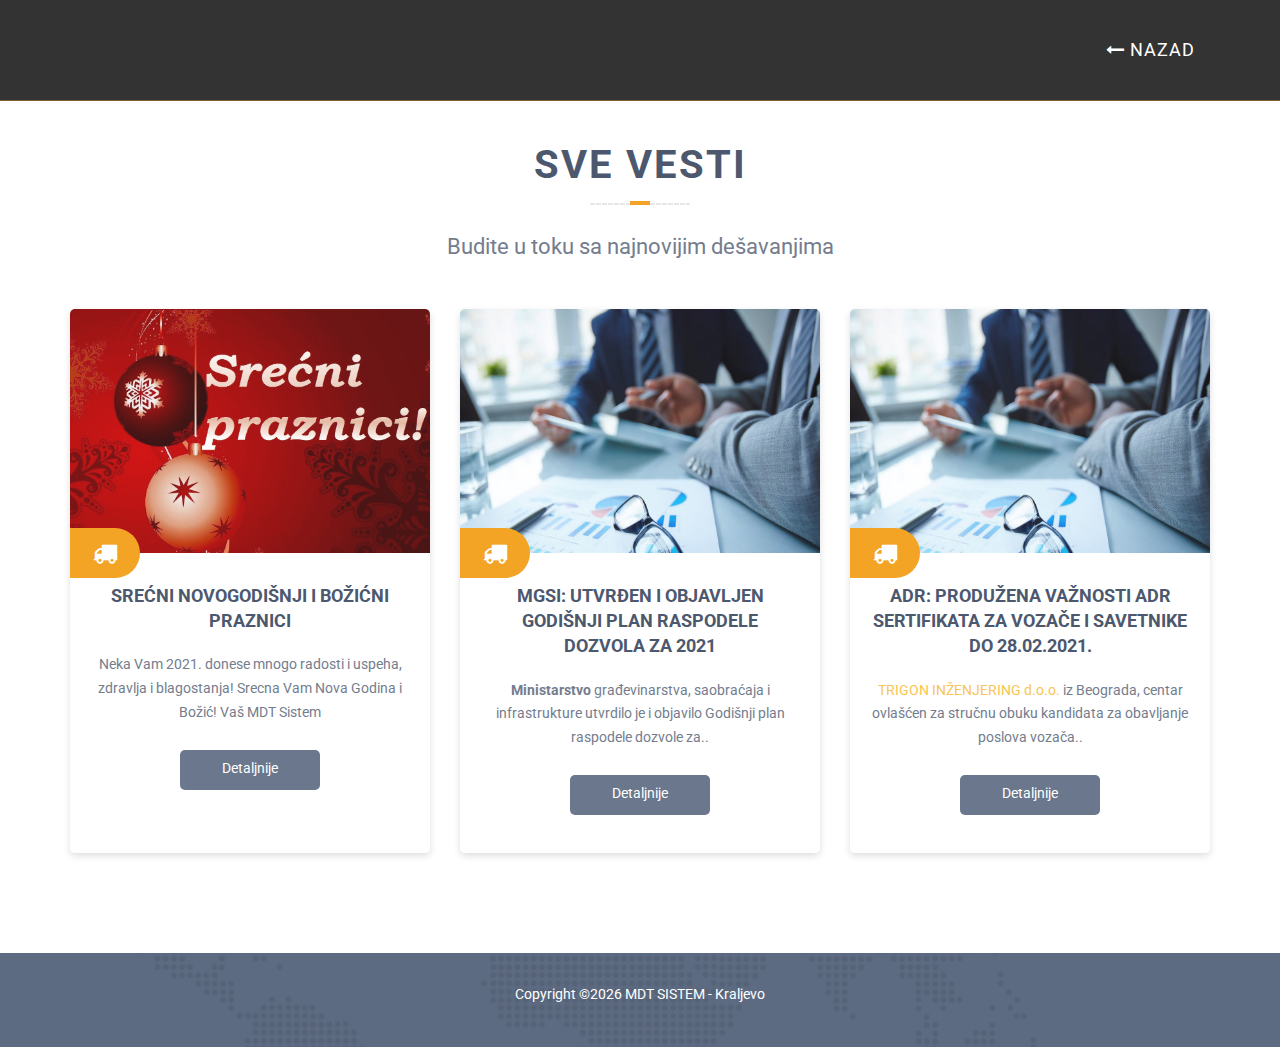
==== commit c059d6b8: "news pictures changed" ====
--- a/all-news.html
+++ b/all-news.html
@@ -98,7 +98,7 @@
                 <div class="col-md-4 col-lg-4 col-sm-6 col-xs-12">
                     <div class="single-blog wow fadeInUp" data-wow-delay="0.2s">
                         <div class="blog-image">
-                            <img src="img/blog/kartica-1.jpg" alt="">
+                            <img src="img/blog/praznici-mala.jpg" alt="">
                         </div>
                         <div class="blog-details text-center">
                             <div class="blog-meta"><a href="#"><i class="fa fa-truck"></i></a></div>
@@ -111,7 +111,7 @@
                 <div class="col-md-4 col-lg-4 col-sm-6 col-xs-12">
                     <div class="single-blog wow fadeInUp" data-wow-delay="0.3s">
                         <div class="blog-image">
-                            <img src="img/blog/kartica-2.jpg" alt="">
+                            <img src="img/blog/news-test.jpeg" alt="">
                         </div>
                         <div class="blog-details text-center">
                             <div class="blog-meta"><a href="#"><i class="fa fa-truck"></i></a></div>
@@ -125,7 +125,7 @@
                 <div class="col-md-4 col-lg-4 col-sm-12 col-xs-12">
                     <div class="single-blog wow fadeInUp" data-wow-delay="0.4s">
                         <div class="blog-image">
-                            <img src="img/blog/blog_3.jpg" alt="">
+                            <img src="img/blog/news-test.jpeg" alt="">
                         </div>
                         <div class="blog-details text-center">
                             <div class="blog-meta"><a href="#"><i class="fa fa-truck"></i></a></div>
--- a/style.css
+++ b/style.css
@@ -830,6 +830,7 @@
     background: #fff none repeat scroll 0 0;
     padding: 30px 20px;
     position: relative;
+    min-height: 300px;
 }
 
 .blog-meta {
@@ -1983,6 +1984,10 @@
     padding-bottom: 50px;
 }
 
+.section-padding-2 {
+    padding: 100px 0 0 0;
+}
+
 .home-four .promo-top-area.section-padding {
     background: inherit;
     padding-bottom: 50px;
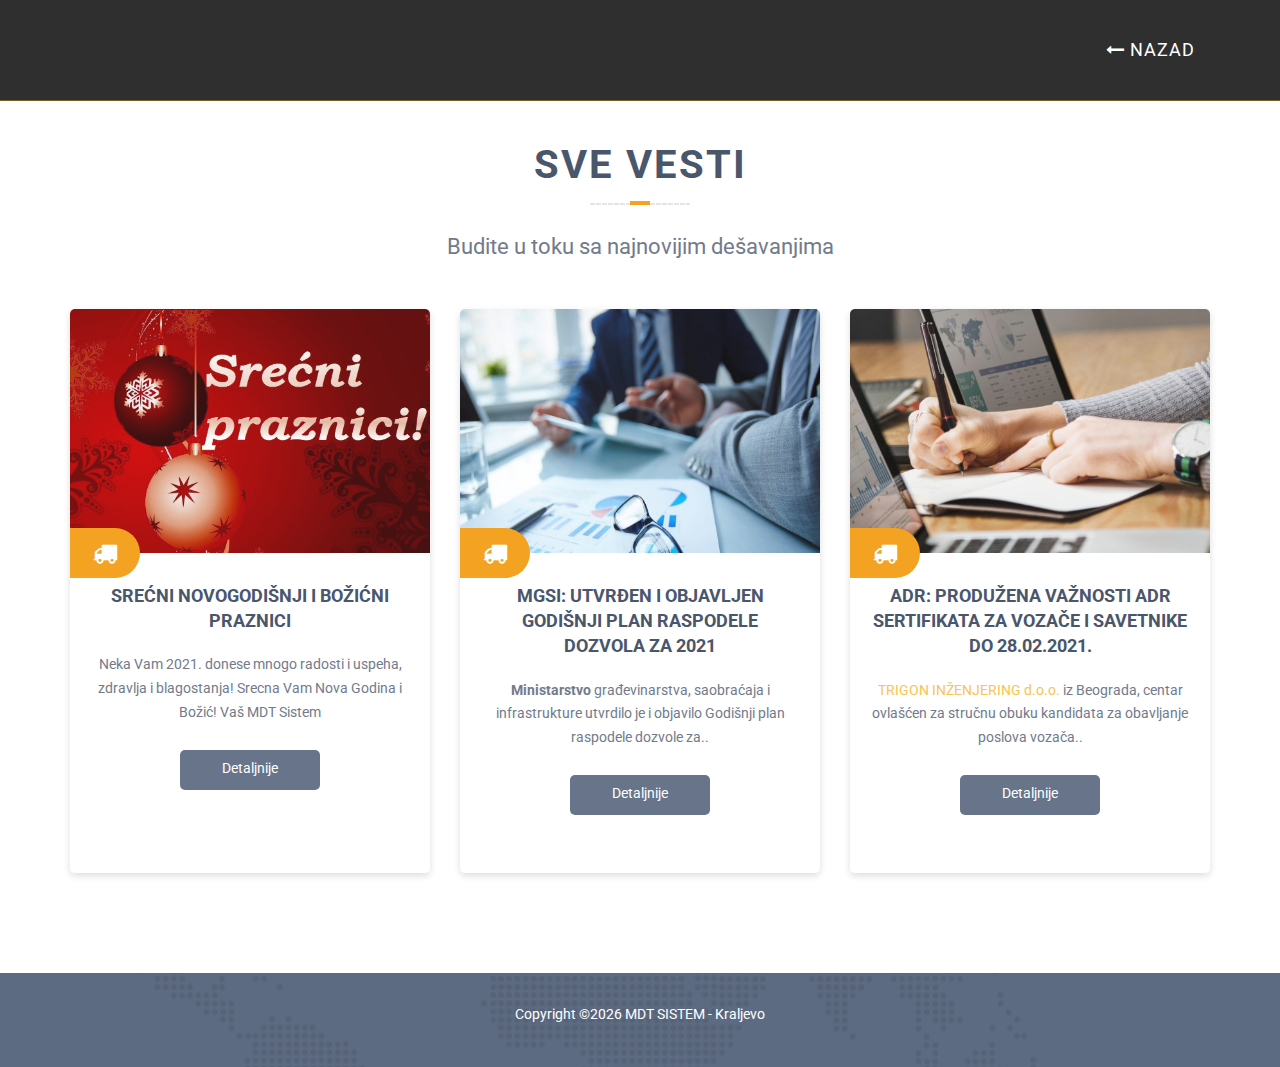
==== commit adb5c7d8: "news-3 picture" ====
--- a/all-news.html
+++ b/all-news.html
@@ -125,7 +125,7 @@
                 <div class="col-md-4 col-lg-4 col-sm-12 col-xs-12">
                     <div class="single-blog wow fadeInUp" data-wow-delay="0.4s">
                         <div class="blog-image">
-                            <img src="img/blog/news-test.jpeg" alt="">
+                            <img src="img/blog/news-3-mala.jpg" alt="">
                         </div>
                         <div class="blog-details text-center">
                             <div class="blog-meta"><a href="#"><i class="fa fa-truck"></i></a></div>
--- a/style.css
+++ b/style.css
@@ -830,7 +830,7 @@
     background: #fff none repeat scroll 0 0;
     padding: 30px 20px;
     position: relative;
-    min-height: 300px;
+    min-height: 320px;
 }
 
 .blog-meta {
@@ -2317,3 +2317,7 @@
 .error-area .read-more {
     width: auto;
 }
+
+#mail:hover {
+    color: #dbb460 !important;
+}
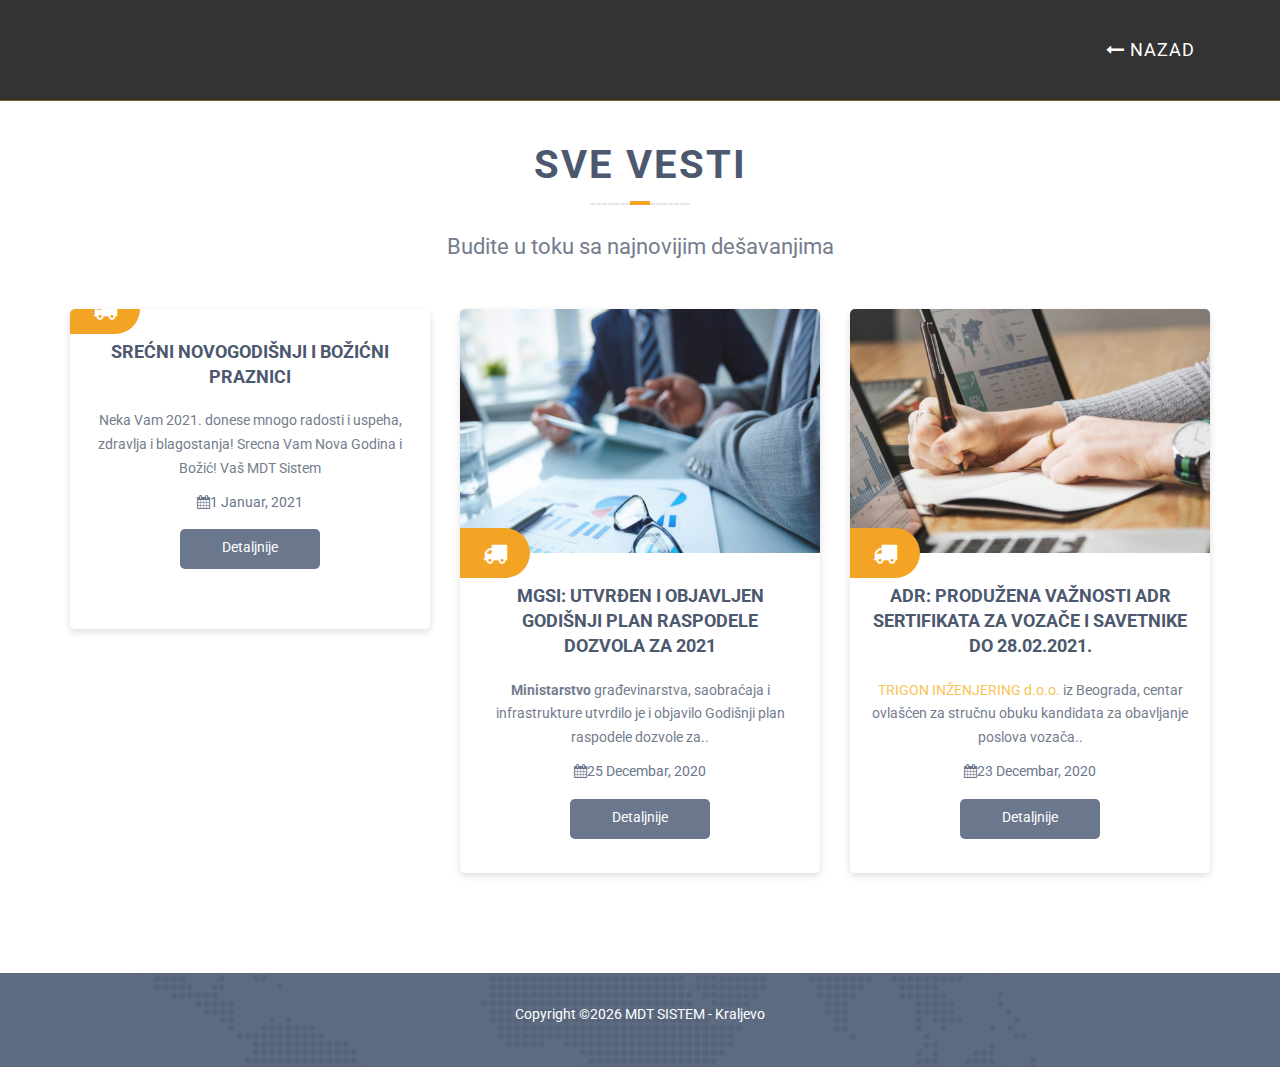
==== commit dea650dd: "Dodat datum na vesti" ====
--- a/all-news.html
+++ b/all-news.html
@@ -97,13 +97,14 @@
             <div class="row">
                 <div class="col-md-4 col-lg-4 col-sm-6 col-xs-12">
                     <div class="single-blog wow fadeInUp" data-wow-delay="0.2s">
-                        <div class="blog-image">
+                        <!--<div class="blog-image">
                             <img src="img/blog/praznici-mala.jpg" alt="">
-                        </div>
+                        </div>-->
                         <div class="blog-details text-center">
                             <div class="blog-meta"><a href="#"><i class="fa fa-truck"></i></a></div>
                             <h3><a href="news1.html">Srećni Novogodišnji i Božićni praznici</a></h3>
                             <p>Neka Vam 2021. donese mnogo radosti i uspeha, zdravlja i blagostanja! Srecna Vam Nova Godina i Božić! Vaš MDT Sistem</p>
+                            <div class="post-date"><a href="#"><i class="fa fa-calendar"></i>1 Januar, 2021</a></div>
                             <a href="news1.html" class="read-more">Detaljnije</a>
                         </div>
                     </div>
@@ -118,6 +119,7 @@
                             <h3><a href="news2.html">MGSI: UTVRĐEN I OBJAVLJEN GODIŠNJI PLAN RASPODELE DOZVOLA ZA 2021</a></h3>
                             <p><b>Ministarstvo</b>
                             građevinarstva, saobraćaja i infrastrukture utvrdilo je i objavilo Godišnji plan raspodele dozvole za..</p>
+                            <div class="post-date"><a href="#"><i class="fa fa-calendar"></i>25 Decembar, 2020</a></div>
                             <a href="news2.html" class="read-more">Detaljnije</a>
                         </div>
                     </div>
@@ -132,6 +134,7 @@
                             <h3><a href="news3.html">ADR: PRODUŽENA VAŽNOSTI ADR SERTIFIKATA ZA VOZAČE I SAVETNIKE DO 28.02.2021.</a></h3>
                             <p><p><a href="https://www.trigoning.rs/?page=novosti" style="color: #f8c045;">TRIGON INŽENJERING d.o.o.</a> iz Beograda, centar ovlašćen za stručnu obuku kandidata 
                             za obavljanje poslova vozača..</p>
+                            <div class="post-date"><a href="#"><i class="fa fa-calendar"></i>23 Decembar, 2020</a></div>
                             <a href="news3.html" class="read-more">Detaljnije</a>
                         </div>
                     </div>
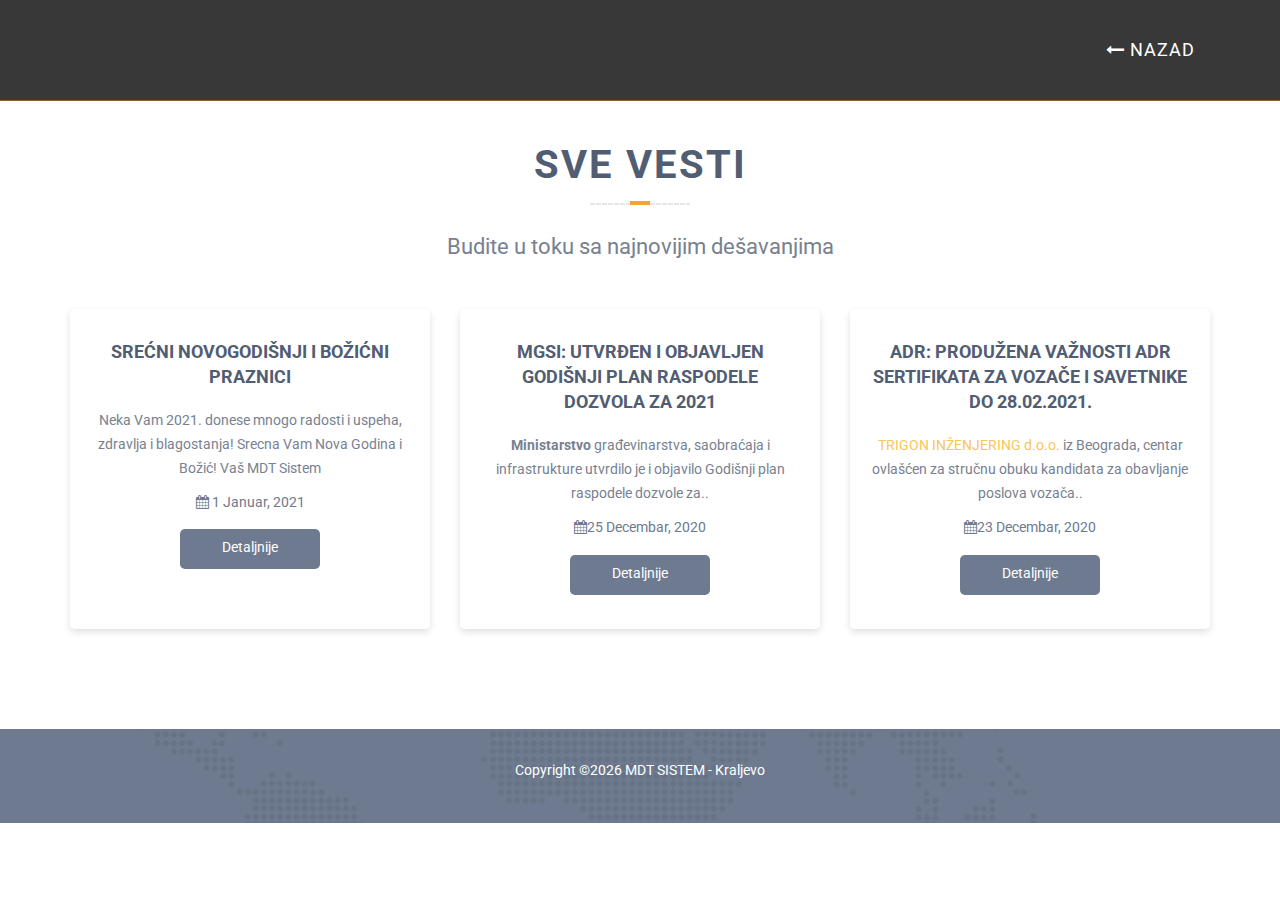
==== commit 8b944ffd: "Sklonjene slike iz all-news" ====
--- a/all-news.html
+++ b/all-news.html
@@ -101,21 +101,21 @@
                             <img src="img/blog/praznici-mala.jpg" alt="">
                         </div>-->
                         <div class="blog-details text-center">
-                            <div class="blog-meta"><a href="#"><i class="fa fa-truck"></i></a></div>
+                            <!--<div class="blog-meta"><a href="#"><i class="fa fa-truck"></i></a></div>-->
                             <h3><a href="news1.html">Srećni Novogodišnji i Božićni praznici</a></h3>
                             <p>Neka Vam 2021. donese mnogo radosti i uspeha, zdravlja i blagostanja! Srecna Vam Nova Godina i Božić! Vaš MDT Sistem</p>
-                            <div class="post-date"><a href="#"><i class="fa fa-calendar"></i>1 Januar, 2021</a></div>
+                            <div class="post-date"><a href="#"><i class="fa fa-calendar"></i> 1 Januar, 2021</a></div>
                             <a href="news1.html" class="read-more">Detaljnije</a>
                         </div>
                     </div>
                 </div>
                 <div class="col-md-4 col-lg-4 col-sm-6 col-xs-12">
                     <div class="single-blog wow fadeInUp" data-wow-delay="0.3s">
-                        <div class="blog-image">
+                        <!--<div class="blog-image">
                             <img src="img/blog/news-test.jpeg" alt="">
-                        </div>
+                        </div>-->
                         <div class="blog-details text-center">
-                            <div class="blog-meta"><a href="#"><i class="fa fa-truck"></i></a></div>
+                            <!--<div class="blog-meta"><a href="#"><i class="fa fa-truck"></i></a></div>-->
                             <h3><a href="news2.html">MGSI: UTVRĐEN I OBJAVLJEN GODIŠNJI PLAN RASPODELE DOZVOLA ZA 2021</a></h3>
                             <p><b>Ministarstvo</b>
                             građevinarstva, saobraćaja i infrastrukture utvrdilo je i objavilo Godišnji plan raspodele dozvole za..</p>
@@ -126,11 +126,11 @@
                 </div>
                 <div class="col-md-4 col-lg-4 col-sm-12 col-xs-12">
                     <div class="single-blog wow fadeInUp" data-wow-delay="0.4s">
-                        <div class="blog-image">
+                        <!--<div class="blog-image">
                             <img src="img/blog/news-3-mala.jpg" alt="">
-                        </div>
+                        </div>-->
                         <div class="blog-details text-center">
-                            <div class="blog-meta"><a href="#"><i class="fa fa-truck"></i></a></div>
+                            <!--<div class="blog-meta"><a href="#"><i class="fa fa-truck"></i></a></div>-->
                             <h3><a href="news3.html">ADR: PRODUŽENA VAŽNOSTI ADR SERTIFIKATA ZA VOZAČE I SAVETNIKE DO 28.02.2021.</a></h3>
                             <p><p><a href="https://www.trigoning.rs/?page=novosti" style="color: #f8c045;">TRIGON INŽENJERING d.o.o.</a> iz Beograda, centar ovlašćen za stručnu obuku kandidata 
                             za obavljanje poslova vozača..</p>
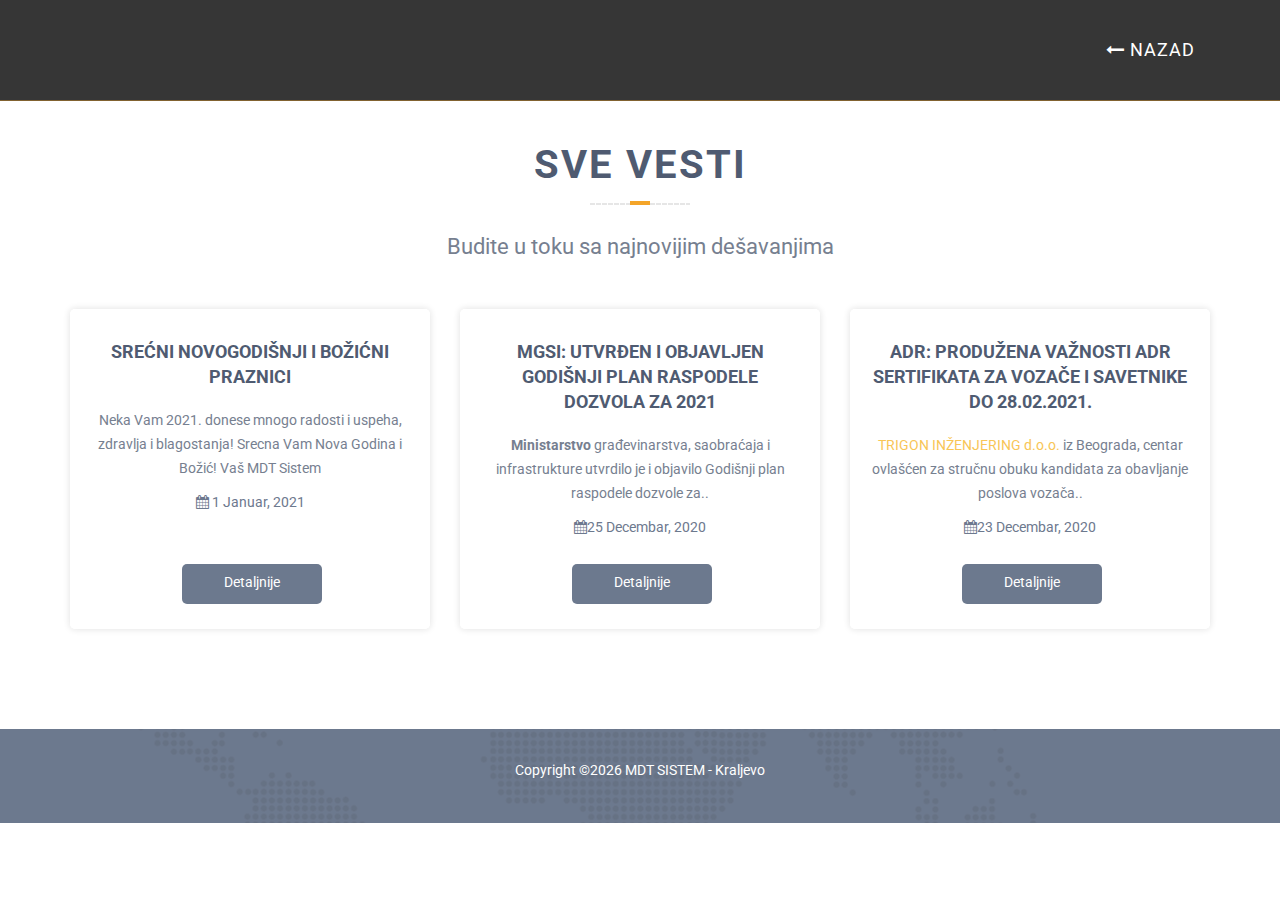
==== commit b91960e9: "buttons centered and cards shadow top added" ====
--- a/all-news.html
+++ b/all-news.html
@@ -100,12 +100,12 @@
                         <!--<div class="blog-image">
                             <img src="img/blog/praznici-mala.jpg" alt="">
                         </div>-->
-                        <div class="blog-details text-center">
+                        <div class="blog-details text-center" style="position: relative;">
                             <!--<div class="blog-meta"><a href="#"><i class="fa fa-truck"></i></a></div>-->
                             <h3><a href="news1.html">Srećni Novogodišnji i Božićni praznici</a></h3>
                             <p>Neka Vam 2021. donese mnogo radosti i uspeha, zdravlja i blagostanja! Srecna Vam Nova Godina i Božić! Vaš MDT Sistem</p>
                             <div class="post-date"><a href="#"><i class="fa fa-calendar"></i> 1 Januar, 2021</a></div>
-                            <a href="news1.html" class="read-more">Detaljnije</a>
+                            <a href="news1.html" class="read-more" style="position: absolute; bottom: 25px; left: 31%;">Detaljnije</a>
                         </div>
                     </div>
                 </div>
@@ -114,13 +114,13 @@
                         <!--<div class="blog-image">
                             <img src="img/blog/news-test.jpeg" alt="">
                         </div>-->
-                        <div class="blog-details text-center">
+                        <div class="blog-details text-center" style="position: relative;">
                             <!--<div class="blog-meta"><a href="#"><i class="fa fa-truck"></i></a></div>-->
                             <h3><a href="news2.html">MGSI: UTVRĐEN I OBJAVLJEN GODIŠNJI PLAN RASPODELE DOZVOLA ZA 2021</a></h3>
                             <p><b>Ministarstvo</b>
                             građevinarstva, saobraćaja i infrastrukture utvrdilo je i objavilo Godišnji plan raspodele dozvole za..</p>
                             <div class="post-date"><a href="#"><i class="fa fa-calendar"></i>25 Decembar, 2020</a></div>
-                            <a href="news2.html" class="read-more">Detaljnije</a>
+                            <a href="news2.html" class="read-more" style="position: absolute; bottom: 25px; left: 31%;">Detaljnije</a>
                         </div>
                     </div>
                 </div>
@@ -129,13 +129,13 @@
                         <!--<div class="blog-image">
                             <img src="img/blog/news-3-mala.jpg" alt="">
                         </div>-->
-                        <div class="blog-details text-center">
+                        <div class="blog-details text-center" style="position: relative;">
                             <!--<div class="blog-meta"><a href="#"><i class="fa fa-truck"></i></a></div>-->
                             <h3><a href="news3.html">ADR: PRODUŽENA VAŽNOSTI ADR SERTIFIKATA ZA VOZAČE I SAVETNIKE DO 28.02.2021.</a></h3>
                             <p><p><a href="https://www.trigoning.rs/?page=novosti" style="color: #f8c045;">TRIGON INŽENJERING d.o.o.</a> iz Beograda, centar ovlašćen za stručnu obuku kandidata 
                             za obavljanje poslova vozača..</p>
                             <div class="post-date"><a href="#"><i class="fa fa-calendar"></i>23 Decembar, 2020</a></div>
-                            <a href="news3.html" class="read-more">Detaljnije</a>
+                            <a href="news3.html" class="read-more" style="position: absolute; bottom: 25px; left: 31%;">Detaljnije</a>
                         </div>
                     </div>
                 </div>
--- a/style.css
+++ b/style.css
@@ -377,7 +377,7 @@
     width: 100%;
 }
 
-.top-area-bg {
+/* .top-area-bg {
     background: rgba(0, 0, 0, 0) url("img/slider/slide_1.jpg") no-repeat scroll center center / cover;
     height: 100%;
     left: 0;
@@ -395,7 +395,7 @@
     position: absolute;
     top: 0;
     width: 100%;
-}
+} */
 
 .top-area-bg-gallery {
     /* background: rgba(0, 0, 0, 0) url("img/slider/slide_1.jpg") no-repeat scroll center center / cover; */
@@ -779,19 +779,20 @@
     animation: 1s ease 1s normal both 1 running fadeInUp;
 }
 
-.slider-bg-one {
+/* .slider-bg-one {
     background: url(img/slider/slide_1.jpg) no-repeat scroll center center / cover;
-}
+} */
 
 .slider-bg-two {
     background: url(img/slider/slide_2.jpg) no-repeat scroll center center / cover;
-}
-
-.slider-bg-three {
+    height: 100%;
+}
+
+/* .slider-bg-three {
     background: url(img/slider/slide_3.jpg) no-repeat scroll center center / cover;
-}
-
-.welcome-slider-area.owl-carousel .owl-nav > div {
+} */
+
+/* .welcome-slider-area.owl-carousel .owl-nav > div {
     background: #fff none repeat scroll 0 0;
     display: inline-block;
     font-size: 30px;
@@ -802,18 +803,18 @@
     -webkit-transition: all 0.3s ease 0s;
     transition: all 0.3s ease 0s;
     width: 40px;
-}
-
-.welcome-slider-area.owl-carousel .owl-controls {
+} */
+
+/* .welcome-slider-area.owl-carousel .owl-controls {
     bottom: 7%;
     position: absolute;
     right: 8.4%;
-}
-
-.welcome-slider-area.owl-carousel .owl-nav > div:hover {
+} */
+
+/* .welcome-slider-area.owl-carousel .owl-nav > div:hover {
     background: #f39c12 none repeat scroll 0 0;
     color: #fff;
-}
+} */
 
 /* ----------------------------
     3. BLOG AREA
@@ -822,7 +823,7 @@
 .single-blog {
     border-radius: 5px;
     -webkit-box-shadow: 0 3px 7px #ddd;
-    box-shadow: 0 3px 7px #ddd;
+    box-shadow: 0 0 7px #ddd;
     overflow: hidden;
 }
 
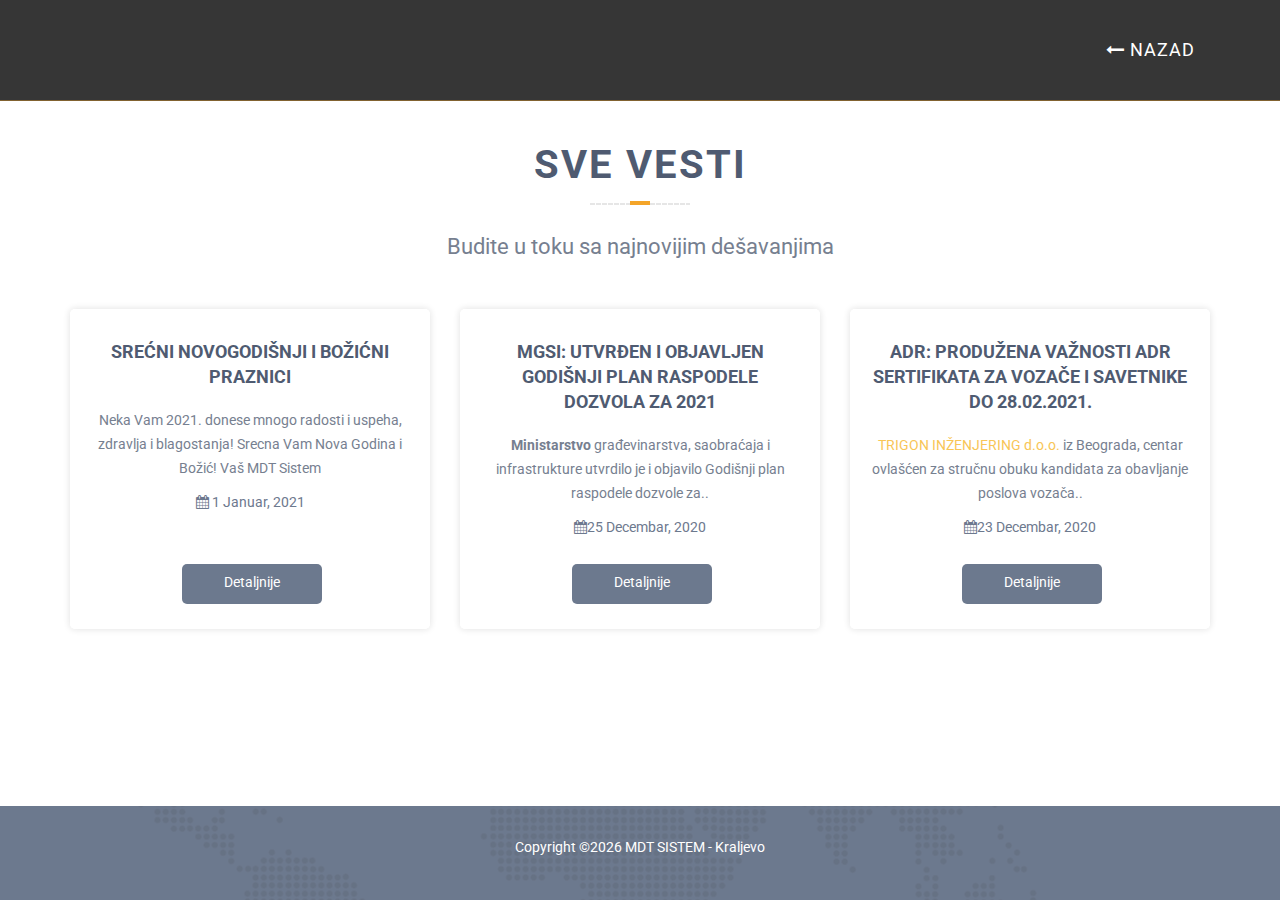
==== commit d34c109f: "Fixed footer in all news" ====
--- a/all-news.html
+++ b/all-news.html
@@ -145,7 +145,7 @@
     </section>
 
     <!--FOOTER AREA-->
-    <div class="footer-area dark-bg">
+    <div class="footer-area dark-bg" id="all-news-id">
         <div class="footer-area-bg"></div>
         
         <div class="footer-copyright-area">
--- a/style.css
+++ b/style.css
@@ -747,7 +747,7 @@
     -webkit-box-pack: center;
     -ms-flex-pack: center;
     justify-content: center;
-    padding-top: 100px;
+    padding-top: 30%;
 }
 
 .welcome-text h4 {
@@ -1388,6 +1388,13 @@
 /* -----------------------------
     10. FOOTER AREA
 ------------------------------- */
+#all-news-id {
+  position: fixed !important;
+  left: 0;
+  bottom: 0;
+  width: 100%;
+  text-align: center;
+}
 
 .footer-top-area {
     padding: 70px 0;
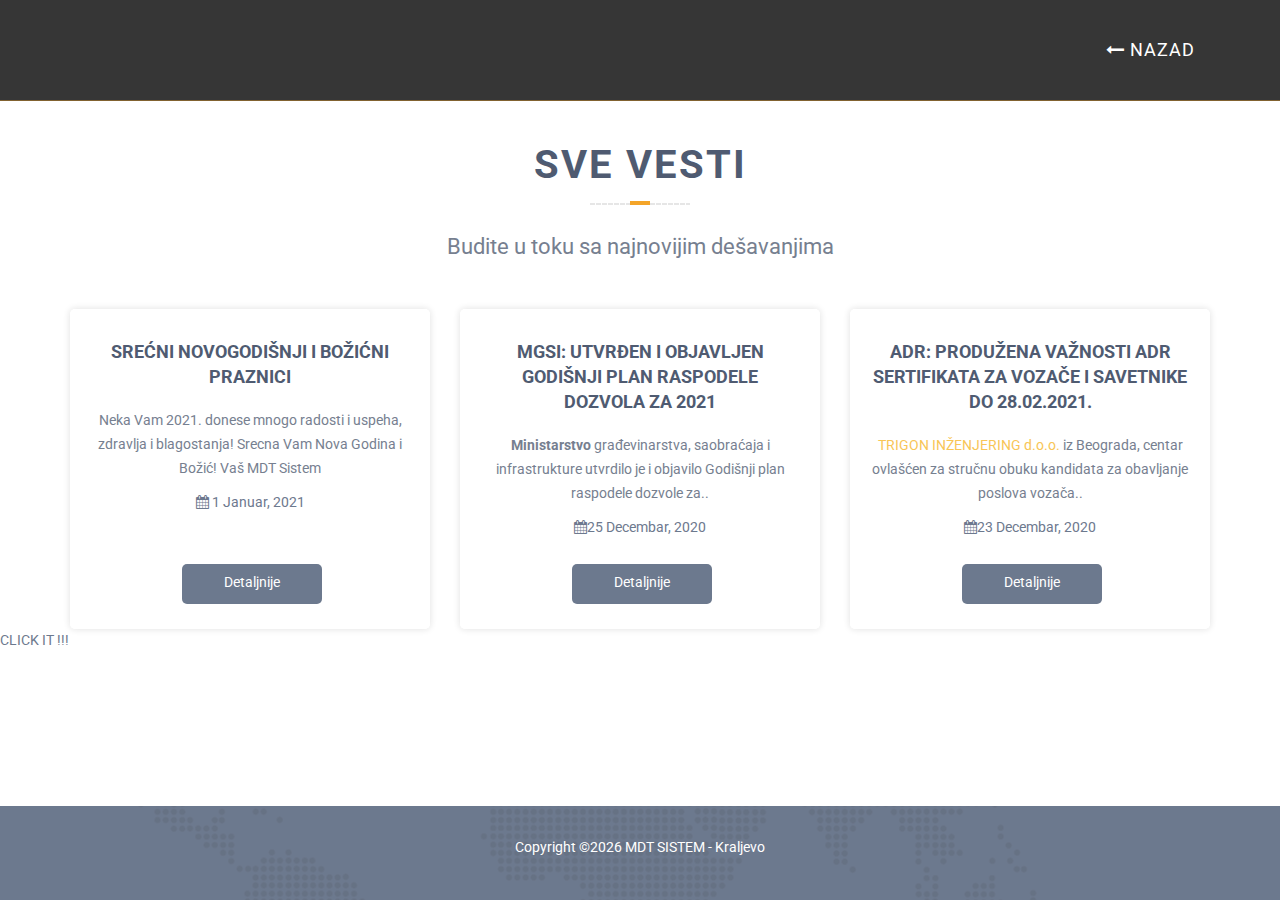
==== commit db228be0: "adding js to handle ajax" ====
--- a/all-news.html
+++ b/all-news.html
@@ -142,7 +142,10 @@
             </div>
 
         </div>
+        <a href="news.php">CLICK IT !!!</a>
     </section>
+
+    
 
     <!--FOOTER AREA-->
     <div class="footer-area dark-bg" id="all-news-id">
--- a/style.css
+++ b/style.css
@@ -2329,3 +2329,11 @@
 #mail:hover {
     color: #dbb460 !important;
 }
+
+#clanstvo-link {
+    color:white;
+}
+
+#clanstvo-link:hover {
+    color: #dbb460 !important;
+}
